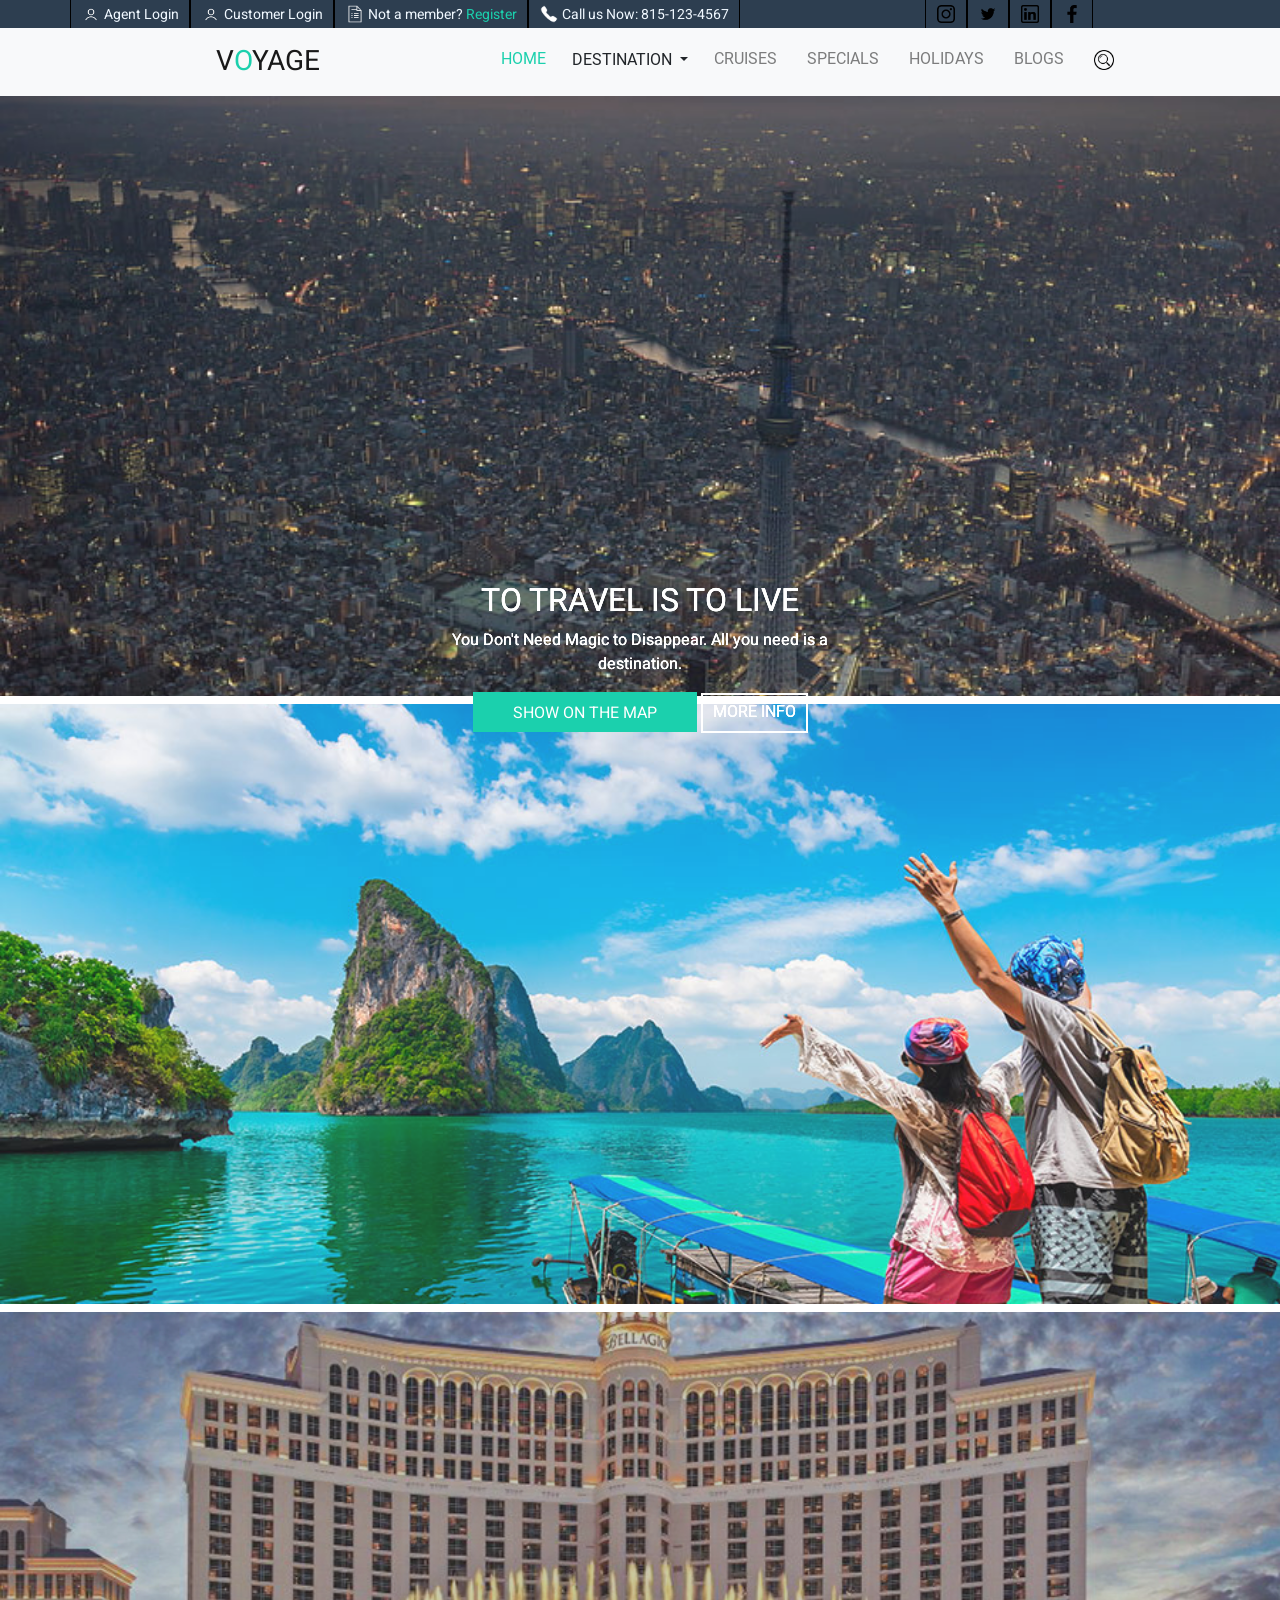
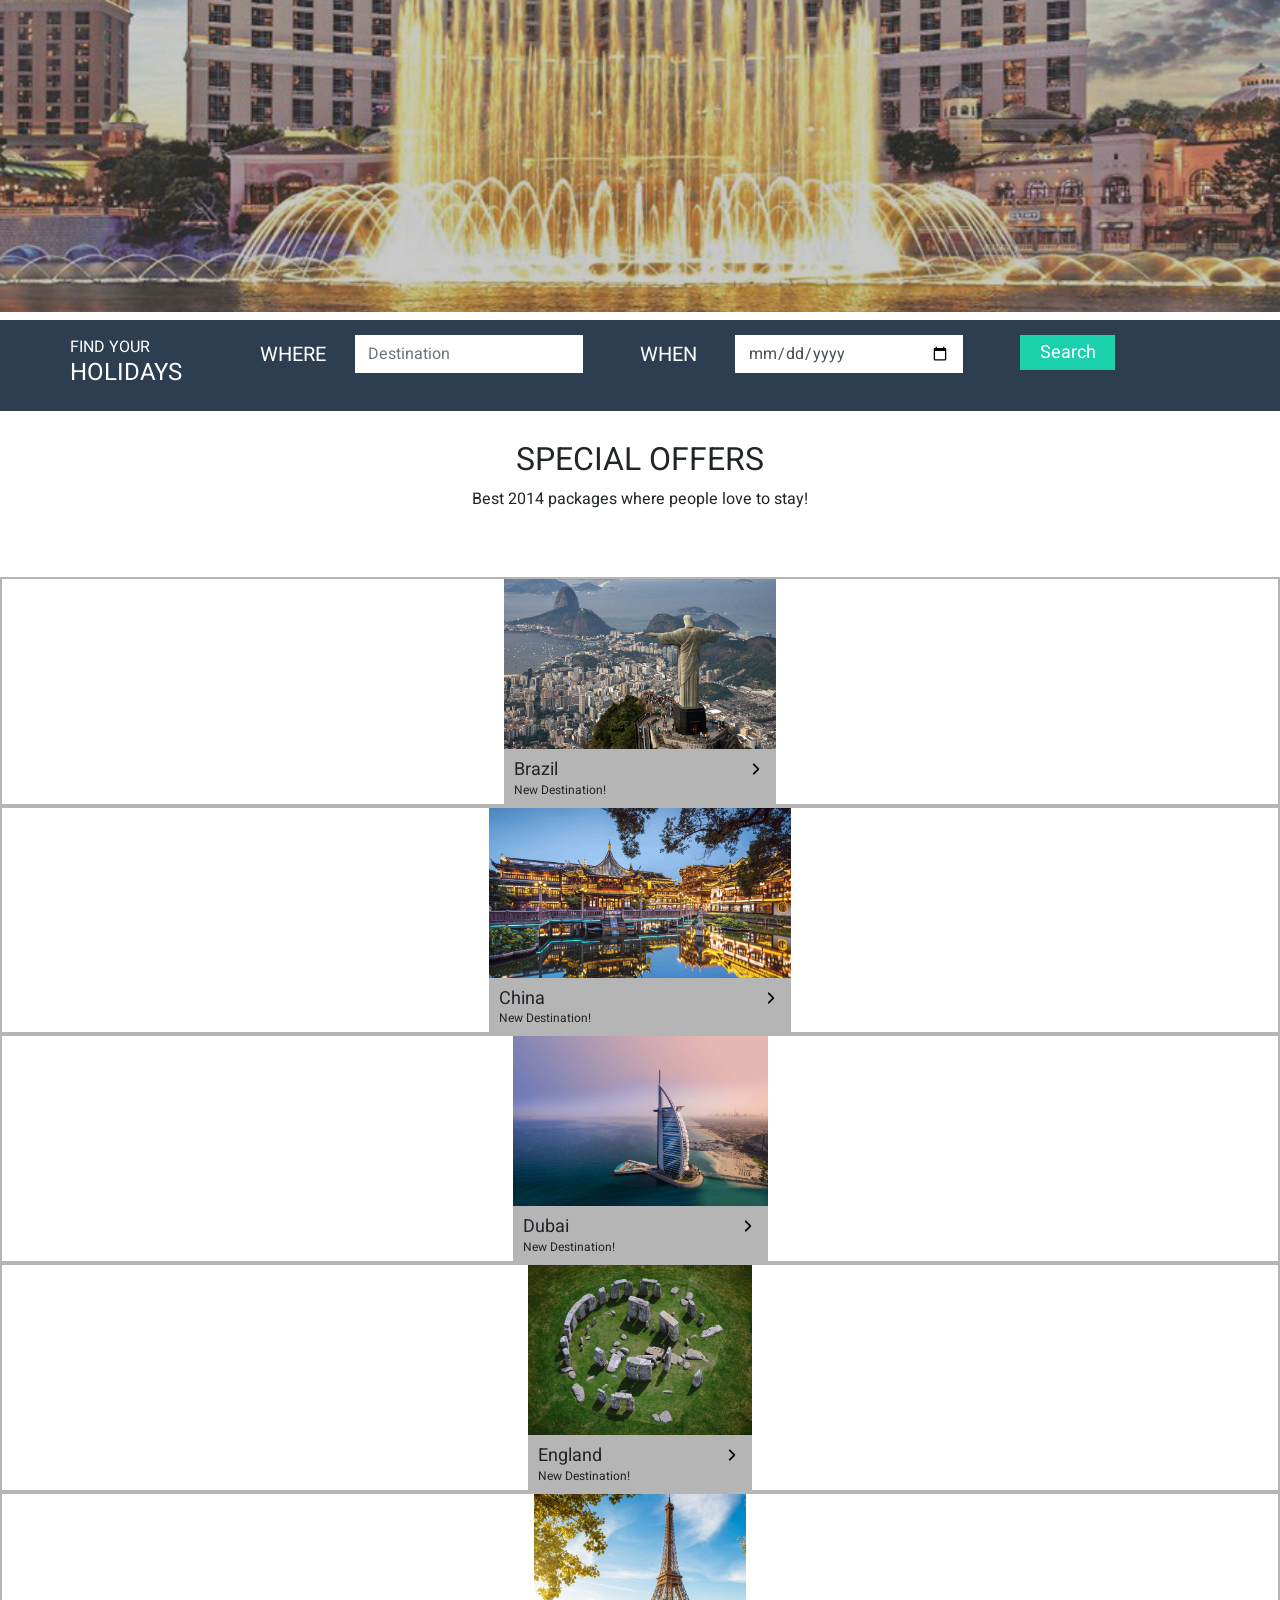
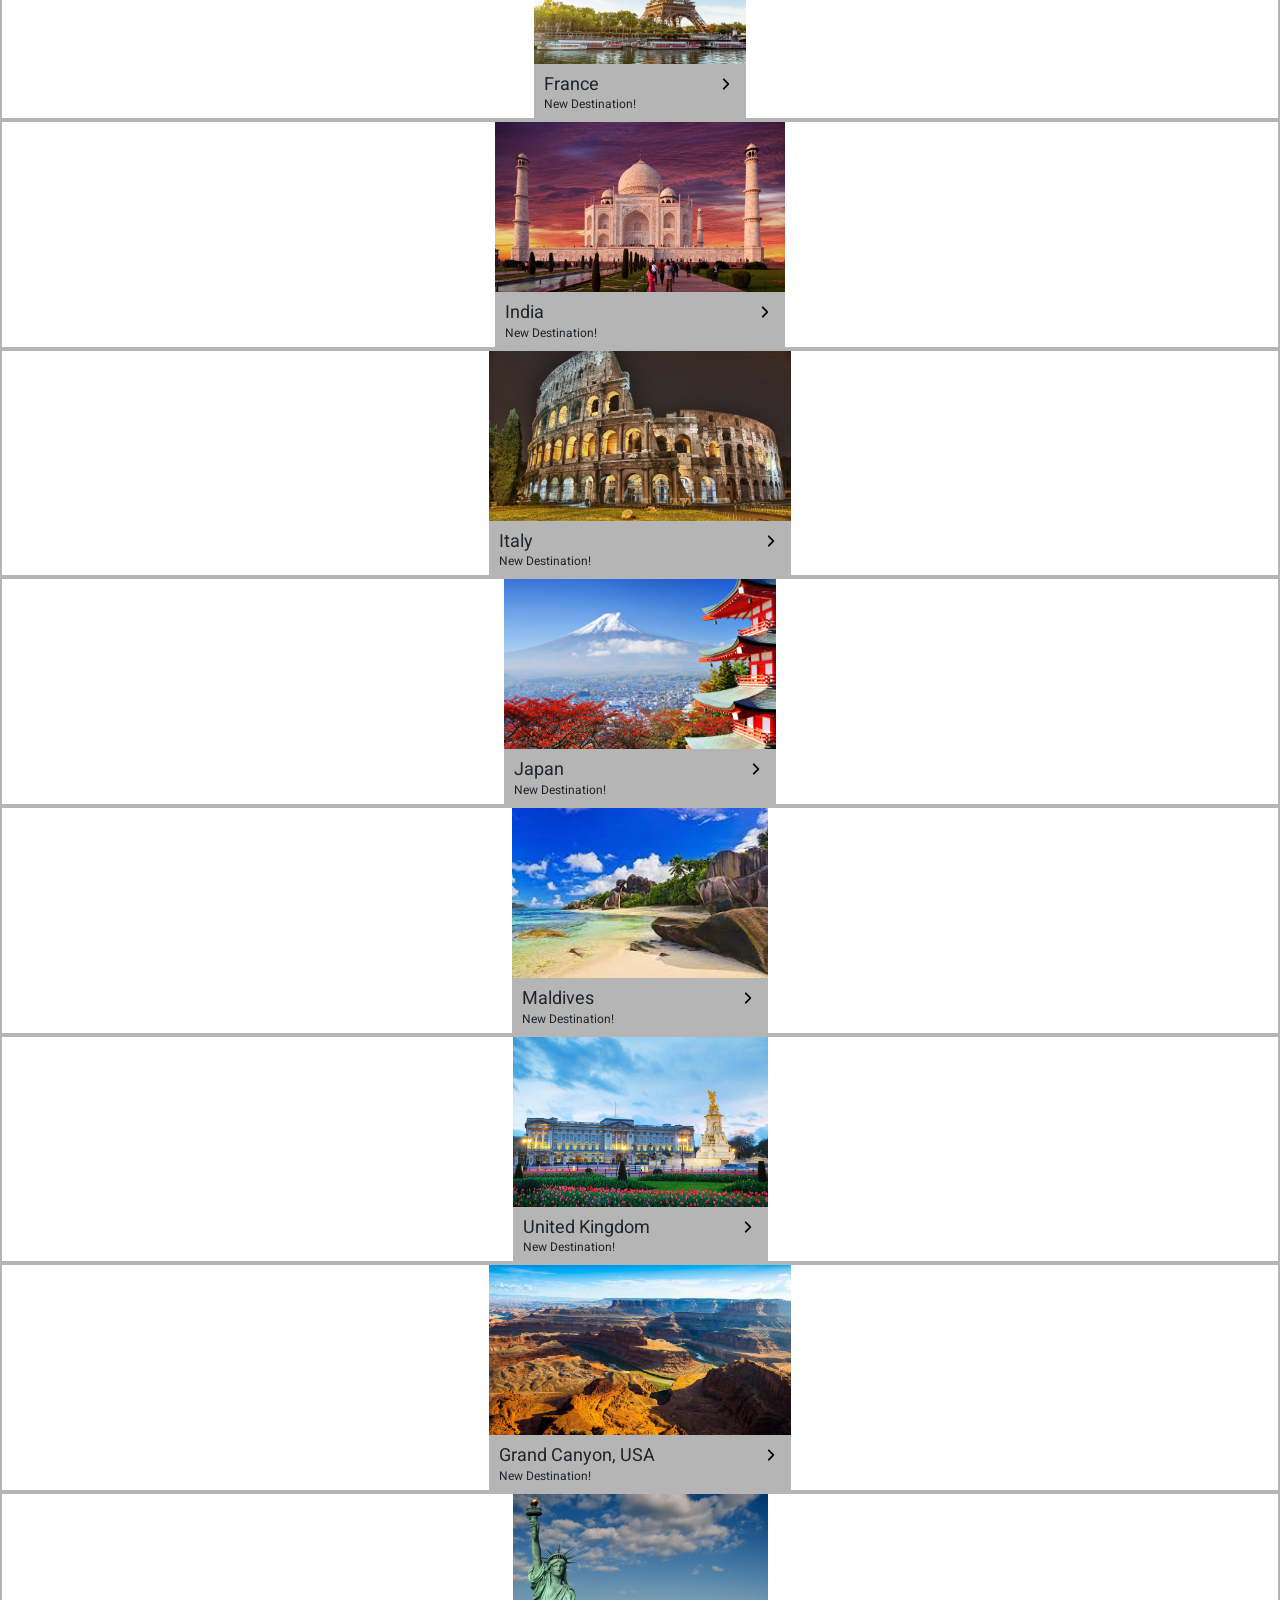
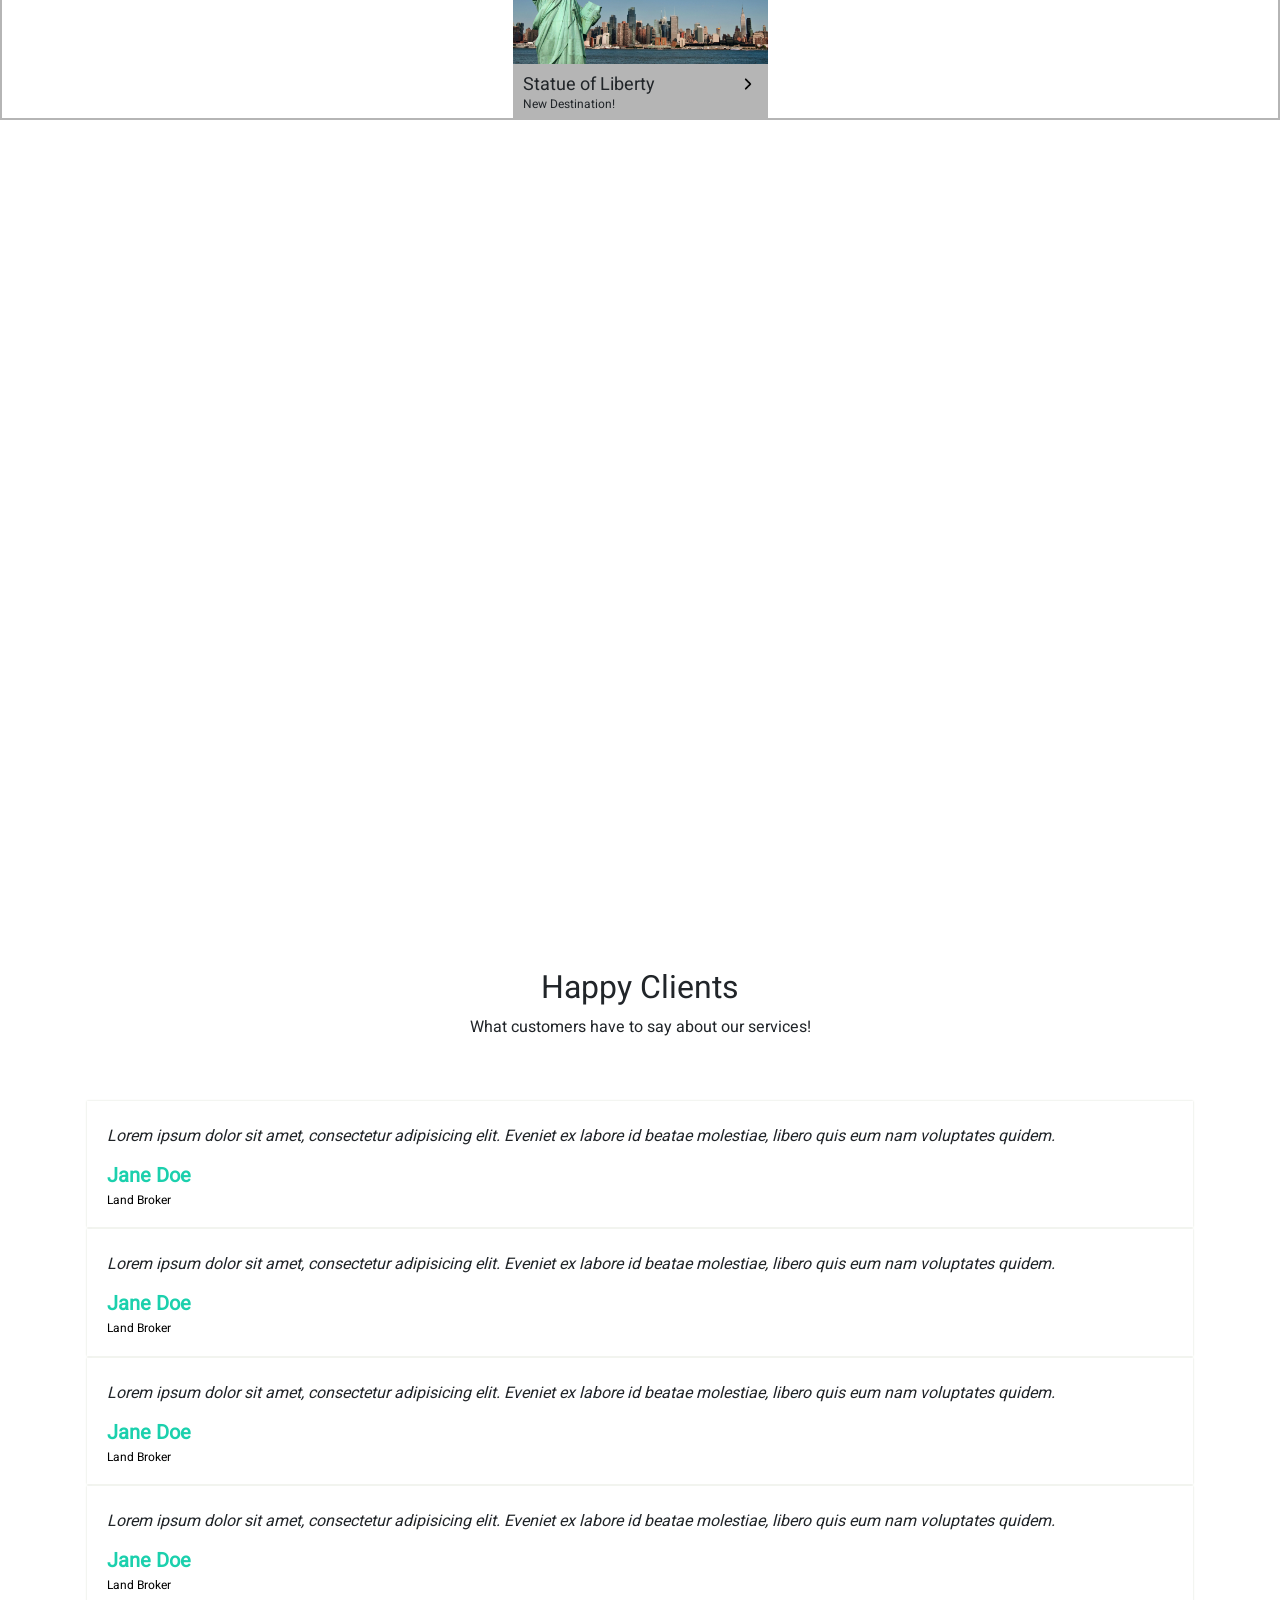
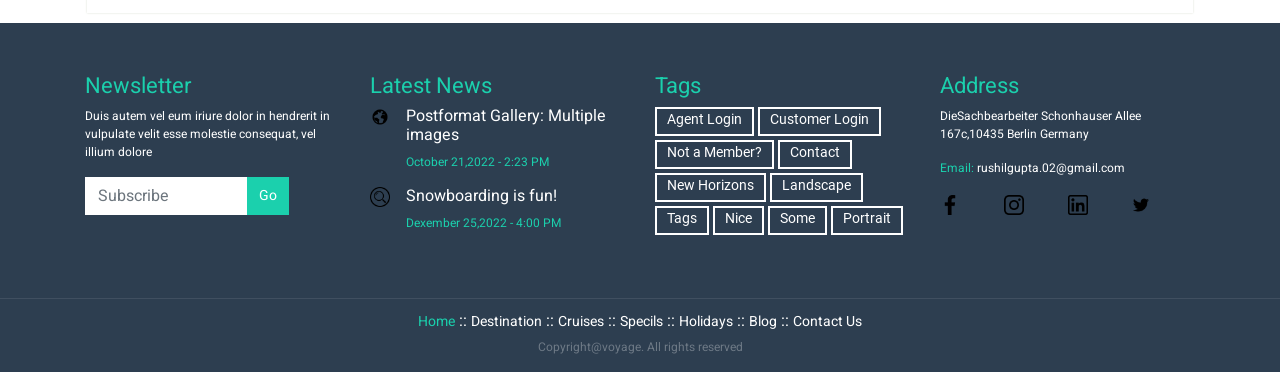
==== index.html @ 59a2ce89 "updated 2" ====
<!DOCTYPE html>
<html lang="en">

<head>
  <meta charset="UTF-8">
  <meta http-equiv="X-UA-Compatible" content="IE=edge">
  <meta name="viewport" content="width=device-width, initial-scale=1.0">
  <link rel="stylesheet" href="https://cdn.jsdelivr.net/npm/bootstrap@4.6.1/dist/css/bootstrap.min.css">
  <link href="https://owlcarousel2.github.io/OwlCarousel2/assets/owlcarousel/assets/owl.carousel.min.css"
    rel="stylesheet">
  <link href="https://owlcarousel2.github.io/OwlCarousel2/assets/owlcarousel/assets/owl.theme.default.min.css"
    rel="stylesheet">
  <link rel="stylesheet" href="styles.css">
  <title>VOYAGE</title>
</head>

<body>
  <section class="header-top">
    <div class="container">
      <div class="row">
        <div class="col-9 p-0 login_info_pg">
          <ul>
            <li><a href=""><img src="./images/icons/person2_icon.png" alt=""> Agent Login</a></li>
            <li><a href=""><img src="./images/icons/person2_icon.png" alt=""> Customer Login</a></li>
            <li><a href=""><img src="./images/icons/page_icon.png" alt=""> Not a member? <span
                  style="color: #1bd0ad;">Register</span></a></li>
            <li><a href=""><img src="./images/icons/phone_icon.png" alt=""> Call us Now: 815-123-4567</a></li>
          </ul>
        </div>
        <div class="col-3 p-0 login_info_pg">
          <ul>
            <li><a href=""><img src="./images/icons/instagram.png" alt=""></a></li>
            <li><a href=""><img src="./images/icons/twitter.png" alt=""></a></li>
            <li><a href=""><img src="./images/icons/linkedin.png" alt=""></a></li>
            <li><a href=""><img src="./images/icons/facebook.png" alt=""></a></li>
          </ul>
        </div>
      </div>
    </div>
  </section>

  <header class="nav_bar">
    <nav class="navbar navbar-expand-lg navbar-light bg-light">
      <a class="navbar-brand" href="#">V<span style="color: #1bd0ad;">O</span>YAGE</a>
      <button class="navbar-toggler" type="button" data-toggle="collapse" data-target="#navbarSupportedContent"
        aria-controls="navbarSupportedContent" aria-expanded="false" aria-label="Toggle navigation">
        <span class="navbar-toggler-icon"></span>
      </button>

      <div class="collapse navbar-collapse" id="navbarSupportedContent">
        <ul class="navbar-nav mr-auto">
          <li class="nav-item active">
            <a class="nav-link " href="#"><span style="color: #1bd0ad;">HOME</span><span class="sr-only">(current)</span></a>
          </li>
          <li class="nav-item">
            <div class="btn-group">
              <button type="button" class="btn btn-transparent dropdown-toggle" data-toggle="dropdown"
                aria-haspopup="true" aria-expanded="false">
                DESTINATION
              </button>
              <div class="dropdown-menu">
                <a class="dropdown-item" href="#">CHENNAI</a>
                <a class="dropdown-item" href="#">PUNE</a>
                <a class="dropdown-item dropdown-toggle" href="#" id="navbarDropdown" role="button"
                  data-toggle="dropdown" aria-haspopup="true" aria-expanded="false">DELHI</a>
                <div class="dropdown-menu" aria-labelledby="navbarDropdown">
                  <a class="dropdown-item" href="#">TERMINAL 1</a>
                  <div class="dropdown-divider"></div>
                  <a class="dropdown-item" href="#">TERMINAL 2</a>
                  <div class="dropdown-divider"></div>
                  <a class="dropdown-item" href="#">TERMINAL 3</a>
                </div>
                <a class="dropdown-item" href="#">MUMBAI</a>
                <a class="dropdown-item" href="#">LUCKNOW</a>
              </div>
            </div>
          </li>
          <li class="nav-item">
            <a class="nav-link" href="#">CRUISES</a>
          </li>
          <li class="nav-item">
            <a class="nav-link" href="#">SPECIALS</a>
          </li>
          <li class="nav-item">
            <a class="nav-link" href="#">HOLIDAYS</a>
          </li>
          <li class="nav-item">
            <a class="nav-link" href="#">BLOGS</a>
          </li>


          <ul class="navbar-nav ml-auto">
            <li class="nav-item d-flex">
              <a class="nav-link  search_icon" data-toggle="collapse" href="#collapseExample" role="button"
                aria-expanded="false" aria-controls="collapseExample">
                <img src="./images/icons/search_icon.png" alt="">
              </a>
              <div class="collapse" id="collapseExample">
                <div class="card card-body p-0">
                  <input id="search" type="search" class="form-control border-0" placeholder="Search">
                </div>
              </div>
            </li>
          </ul>
        </ul>
      </div>
    </nav>
    </div>

    </div>
    </div>


  </header>
  <section>
    <div class="container-fluid">
      <div class="row">
        <div class="col-12 p-0">
          <div class="owl-carousel owl-carousel1 owl-theme owl-loaded owl-drag ">
            <div class="owl-stage-outer">

              <div class="owl-stage">

                <div class="owl-item ">
                  <div class="item">
                    <h4><img src="./images/edited_main_travel_image6.jpg" alt="img1"></h4>
                    <div class="carousel-caption d-none d-md-block centered">
                      <h5>To Travel is to live</h5>
                      <p>You Don't Need Magic to Disappear. All you need is a destination.</p>
                      <button class="btn-primary search_button b3">SHOW ON THE MAP</button>
                      <button class="btn btn-transparent button2 b3">MORE INFO</button>
                    </div>
                  </div>
                </div>


                <div class="owl-item ">
                  <div class="item">
                    <h4><img src="./images/edited_main_travel_image4.jpg" alt="img2"></h4>
                    <div class="carousel-caption d-none d-md-block centered">
                      <h5>To Travel is to live</h5>
                      <p>You Don't Need Magic to Disappear. All you need is a destination.</p>
                      <button class="btn-primary search_button b3">SHOW ON THE MAP</button>
                      <button class="btn btn-transparent button2 b3">MORE INFO</button>
                    </div>
                  </div>
                </div>
                <div class="owl-item ">
                  <div class="item">
                    <h4><img src="./images/parallax_image.jpg" alt="img3"></h4>
                    <div class="carousel-caption d-none d-md-block centered">
                      <h5>To Travel is to live</h5>
                      <p>You Don't Need Magic to Disappear. All you need is a destination.</p>
                      <button class="btn-primary search_button b3">SHOW ON THE MAP</button>
                      <button class="btn btn-transparent button2 b3">MORE INFO</button>
                    </div>
                  </div>
                </div>
              </div>
            </div>
            <div class="owl-nav disabled">
            </div>
          </div>
        </div>
      </div>
  </section>

  <section class="bookings_pg_length">
    <div class="container">
      <div class="row">
        <div class="col-2 p-0">
          <p>find your</p>
          <h4>holidays</h4>
        </div>
        <div class="col-1 p-0">
          <h5>Where</h5>
        </div>
        <div class="col-3 p-0">
          <div class="form-group">
            <input type="text" class="form-control" id="text" aria-describedby="emailHelp" placeholder="Destination">
          </div>
        </div>
        <div class="col-1 p-0">
          <h5>When</h5>
        </div>
        <div class="col-3 p-0">
          <div class="form-group">
            <input type="date" class="form-control" id="date" aria-describedby="date" placeholder="">
          </div>
        </div>
        <div class="col-2 p-0">
          <button class="btn-primary search_button">Search</button>
        </div>

      </div>
    </div>

  </section>

  <section>
    <div class="container-fluid">
      <div class="row">
        <div class="col-12 p-0">
          <div class="offers_slider_pg">
            <h2>SPECIAL OFFERS</h2>
            <p>Best 2014 packages where people love to stay!</p>
            <div class="contain">
              <div id="owl-carousel" class="owl-carousel owl-theme slider2">
                <div class="item">
                  <div class="slider_product">
                    <img src="./images/Brazil_img.jpg" alt="">
                    <div class="product_info">
                      <h4>Brazil <span style="float: right;"><a href=""><img src="./images/icons/right-arrow.png"
                              alt=""></a> </span></h4>
                      <p>New Destination!</p>
                    </div>
                  </div>
                </div>
                <div class="item">
                  <div class="slider_product">
                    <img src="./images/China_img.jpg" alt="">
                    <div class="product_info">
                      <h4>China<span style="float: right;"><a href=""><img src="./images/icons/right-arrow.png"
                              alt=""></a> </span></h4>
                      <p>New Destination!</p>
                    </div>
                  </div>
                </div>
                <div class="item">
                  <div class="slider_product">
                    <img src="./images/Dubai_img.jpg" alt="">
                    <div class="product_info">
                      <h4>Dubai<span style="float: right;"><a href=""><img src="./images/icons/right-arrow.png"
                              alt=""></a> </span></h4>
                      <p>New Destination!</p>
                    </div>
                  </div>
                </div>
                <div class="item">
                  <div class="slider_product">
                    <img src="./images/England_img.jpg" alt="">
                    <div class="product_info">
                      <h4>England<span style="float: right;"><a href=""><img src="./images/icons/right-arrow.png"
                              alt=""></a> </span></h4>
                      <p>New Destination!</p>
                    </div>
                  </div>
                </div>
                <div class="item">
                  <div class="slider_product">
                    <img src="./images/France_img.jpg" alt="">
                    <div class="product_info">
                      <h4>France<span style="float: right;"><a href=""><img src="./images/icons/right-arrow.png"
                              alt=""></a> </span></h4>
                      <p>New Destination!</p>
                    </div>
                  </div>
                </div>
                <div class="item">
                  <div class="slider_product">
                    <img src="./images/India_img.jpg" alt="">
                    <div class="product_info">
                      <h4>India<span style="float: right;"><a href=""><img src="./images/icons/right-arrow.png"
                              alt=""></a> </span></h4>
                      <p>New Destination!</p>
                    </div>
                  </div>
                </div>
                <div class="item">
                  <div class="slider_product">
                    <img src="./images/Italy_img.jpg" alt="">
                    <div class="product_info">
                      <h4>Italy<span style="float: right;"><a href=""><img src="./images/icons/right-arrow.png"
                              alt=""></a> </span></h4>
                      <p>New Destination!</p>
                    </div>
                  </div>
                </div>
                <div class="item">
                  <div class="slider_product">
                    <img src="./images/Japan_img.jpg" alt="">
                    <div class="product_info">
                      <h4>Japan<span style="float: right;"><a href=""><img src="./images/icons/right-arrow.png"
                              alt=""></a> </span></h4>
                      <p>New Destination!</p>
                    </div>
                  </div>
                </div>
                <div class="item">
                  <div class="slider_product">
                    <img src="./images/Maldives_img.jfif" alt="">
                    <div class="product_info">
                      <h4>Maldives<span style="float: right;"><a href=""><img src="./images/icons/right-arrow.png"
                              alt=""></a> </span></h4>
                      <p>New Destination!</p>
                    </div>
                  </div>
                </div>
                <div class="item">
                  <div class="slider_product">
                    <img src="./images/UK_img.jpg" alt="">
                    <div class="product_info">
                      <h4>United Kingdom<span style="float: right;"><a href=""><img src="./images/icons/right-arrow.png"
                              alt=""></a> </span></h4>
                      <p>New Destination!</p>
                    </div>
                  </div>
                </div>
                <div class="item">
                  <div class="slider_product">
                    <img src="./images/Usa2GrandCanyon_img.jpg" alt="">
                    <div class="product_info">
                      <h4>Grand Canyon, USA<span style="float: right;"><a href=""><img
                              src="./images/icons/right-arrow.png" alt=""></a> </span></h4>
                      <p>New Destination!</p>
                    </div>
                  </div>
                </div>
                <div class="item">
                  <div class="slider_product">
                    <img src="./images/USA_img.webp" alt="">
                    <div class="product_info">
                      <h4>Statue of Liberty<span style="float: right;"><a href=""><img
                              src="./images/icons/right-arrow.png" alt=""></a> </span></h4>
                      <p>New Destination!</p>
                    </div>
                  </div>
                </div>
              </div>
            </div>
          </div>
        </div>
  </section>

  <section class="main_image_page">
    <div class="container-fluid">
      <div class="row">
        <div class="col-12 p-0">
          <div class="centered-align">
            <h3>Holiday Types</h3>
            <p>get explore dream to travel the world!</p>
          </div>
        </div>
        <div class="col-12 0">

          <div class="row">
            <div class="col-lg-4 col-md-3 col-sm-2 col-xs-6 p-0">
              <div class="parent">
                <div class="icon_calling">
                  <a href="#">
                    <img src="./images/icons/holiday_type/icons8-cruise-64.png" 
                    onmouseover="this.src='./images/icons/holiday_type/icons8-cruise-64 (1).png'"
                    onmouseout="this.src='./images/icons/holiday_type/icons8-cruise-64.png'"
                    border="0" alt=""/></a>
                  <p>Cruise</p>
                </div>
              </div>
            </div>
            <div class="col-lg-4 col-md-3 col-sm-2 col-xs-6 p-0">
              <div class="icon_calling Cruise">
                <img src="./images/icons/holiday_type/icons8-building-100.png" 
                onmouseover="this.src='./images/icons/holiday_type/icons8-building-100 (1).png'"
                onmouseout="this.src='./images/icons/holiday_type/icons8-building-100.png'" alt="" />
                <p>City Breaks</p>
              </div>
            </div>
            <div class="col-lg-4 col-md-3 col-sm-2 col-xs-6 p-0">
              <div class="icon_calling">
                <img src="./images/icons/holiday_type/icons8-romance-50.png" 
                onmouseover="this.src='./images/icons/holiday_type/icons8-romance-50 (1).png'"
                onmouseout="this.src='./images/icons/holiday_type/icons8-romance-50.png'"      alt="" />
                <p>Honeymoon</p>
              </div>
            </div>
            <div class="col-lg-4 col-md-3 col-sm-2 col-xs-6 p-0">
              <div class="icon_calling">
                <img src="./images/icons/holiday_type/icons8-compass-50.png"
                onmouseover="this.src='./images/icons/holiday_type/icons8-compass-50 (1).png'"
                onmouseout="this.src='./images/icons/holiday_type/icons8-compass-50.png'"  alt="" />
                <p>Adventure</p>
              </div>
            </div>
            <div class="col-lg-4 col-md-3 col-sm-2 col-xs-6 p-0">
              <div class="icon_calling">
                <img src="./images/icons/holiday_type/icons8-beach-50.png"
                onmouseover="this.src='./images/icons/holiday_type/icons8-beach-50 (1).png'"
                onmouseout="this.src='./images/icons/holiday_type/icons8-beach-50.png'"  alt="" />
                <p>Safari</p>
              </div>
            </div>
            <div class="col-lg-4 col-md-3 col-sm-2 col-xs-6 p-0">
              <div class="icon_calling">
                <img src="./images/icons/holiday_type/icons8-boat-51.png" 
                onmouseover="this.src='./images/icons/holiday_type/icons8-boat-51 (1).png'"
                onmouseout="this.src='./images/icons/holiday_type/icons8-boat-51.png'"
                alt="" />
                <p>Beach</p>
              </div>
            </div>
          </div>


        </div>
      </div>
    </div>
  </section>

  <section class="cust_reviews">
    <div class="container">
      <div class="row">
        <div class="col-md-12">
          <div class="section-title">
            <h2>Happy Clients</h2>
            <P>What customers have to say about our services!</P>
            <div class="section-borders">
            </div>
          </div>
        </div>
      </div>
      <div class="row">
        <div class="col-12">
          <div class="owl-carousel client-testimonial-carousel slider3">
            <div class="single-testimonial-item">
              <p>Lorem ipsum dolor sit amet, consectetur adipisicing elit.
                Eveniet ex labore id beatae molestiae, libero quis eum nam voluptates quidem.</p>
              <h3>Jane Doe <span>Land Broker</span></h3>
              <div class="triangle"></div>
            </div>
            <div class="single-testimonial-item">
              <p>Lorem ipsum dolor sit amet, consectetur adipisicing elit.
                Eveniet ex labore id beatae molestiae, libero quis eum nam voluptates quidem.</p>
              <h3>Jane Doe <span>Land Broker</span></h3>
            </div>
            <div class="single-testimonial-item">
              <p>Lorem ipsum dolor sit amet, consectetur adipisicing elit.
                Eveniet ex labore id beatae molestiae, libero quis eum nam voluptates quidem.</p>
              <h3>Jane Doe <span>Land Broker</span></h3>
            </div>
            <div class="single-testimonial-item">
              <p>Lorem ipsum dolor sit amet, consectetur adipisicing elit.
                Eveniet ex labore id beatae molestiae, libero quis eum nam voluptates quidem.</p>
              <h3>Jane Doe <span>Land Broker</span></h3>
            </div>

          </div>
        </div>
      </div>
      </div>  
    </section>

    <footer>
      <div class="container last_container1">
        <div class="row">
          <div class="col-md">
            <h3>Newsletter</h3>
            <p>Duis autem vel eum iriure dolor in hendrerit in vulpulate velit esse molestie consequat, vel illium
              dolore
            </p>
            <div class="form-group">
              <input type="email" class="form-control" id="exampleInputEmail1" aria-describedby="emailHelp"
                placeholder="Subscribe">
              <button class="btn btn-primary button1">
                Go
              </button>
            </div>
          </div>
          <div class="col-md coloumn2">
            <h3>Latest News</h3>
            <div class="media">
              <img class="mr-3" src="./images/icons/globe_icon.png" alt="Generic placeholder image">
              <div class="media-body">
                <h5 class="mt-0">Postformat Gallery: Multiple images</h5>
                <p class="dates">October 21,2022 - 2:23 PM</p>
              </div>
            </div>
            <div class="media">
              <img class="mr-3" src="./images/icons/search_icon.png" alt="Generic placeholder image">
              <div class="media-body">
                <h5 class="mt-0">Snowboarding is fun!</h5>
                <p class="dates">Dexember 25,2022 - 4:00 PM</p>
              </div>
            </div>
          </div>
          <div class="col-md">
            <h3>Tags</h3>
            <button class="btn btn-transparent button2">Agent Login</button>
            <button class="btn btn-transparent button2">Customer Login</button>
            <button class="btn btn-transparent button2">Not a Member?</button>
            <button class="btn btn-transparent button2">Contact</button>
            <button class="btn btn-transparent button2">New Horizons</button>
            <button class="btn btn-transparent button2">Landscape</button>
            <button class="btn btn-transparent button2">Tags</button>
            <button class="btn btn-transparent button2">Nice</button>
            <button class="btn btn-transparent button2">Some</button>
            <button class="btn btn-transparent button2">Portrait</button>
          </div>
          <div class="col-md coloumn3">
            <h3>Address</h3>
            <p>DieSachbearbeiter Schonhauser Allee 167c,10435 Berlin Germany</p>
            <p><span style="color: #1bd0ad;">Email: </span><a
                href="mailto:rushilgupta.02@gmail.com">rushilgupta.02@gmail.com</a></p>
            <div class="container">
              <div class="row">
                <div class="col-md p-0">
                  <a href=""><img src="./images/icons/facebook.png" alt=""></a>
                </div>
                <div class="col-md p-0">
                  <a href=""><img src="./images/icons/instagram.png" alt=""></a>
                </div>
                <div class="col-md p-0">
                  <a href=""><img src="./images/icons/linkedin.png" alt=""></a>
                </div>
                <div class="col-md p-0">
                  <a href=""><img src="./images/icons/twitter.png" alt=""></a>
                </div>
              </div>
            </div>
          </div>
        </div>
      </div>
      <div class="container-fluid last_container2">
        <div class="row">
          <div class="col-12 last_coloumn">
            <a href=""><span style="color: #1bd0ad;">Home</span></a> ::
            <a href="">Destination</a> ::
            <a href="">Cruises</a> ::
            <a href="">Specils</a> ::
            <a href="">Holidays</a> ::
            <a href="">Blog</a> ::
            <a href="">Contact Us</a>
            <p>Copyright@voyage. All rights reserved</p>
          </div>
        </div>
      </div>

  </div>

  </footer>

  <script src="https://cdn.jsdelivr.net/npm/jquery@3.6.0/dist/jquery.slim.min.js"></script>
  <script src="https://cdn.jsdelivr.net/npm/popper.js@1.16.1/dist/umd/popper.min.js"></script>
  <script src="https://cdn.jsdelivr.net/npm/bootstrap@4.6.1/dist/js/bootstrap.bundle.min.js"></script>
  <script src="https://owlcarousel2.github.io/OwlCarousel2/assets/vendors/jquery.min.js">
  </script>
  <script src="https://owlcarousel2.github.io/OwlCarousel2/assets/owlcarousel/owl.carousel.js">
  </script>

  <script>
    var owl = $('.owl-carousel1');
    owl.owlCarousel({
      items: 1,
      // items change number for slider display on desktop
      dots: false,
      loop: true,
      // nav: true,
      // navText: ["<div class='nav-btn prev-slide'></div>", "<div class='nav-btn next-slide'></div>"],
      margin: 10,
      autoplay: true,
      autoplayTimeout: 5000,
      autoplayHoverPause: true,
       interval: 10000      
    });
    var owl = $('.slider2');
    owl.owlCarousel({
      items: 6,
      // items change number for slider display on desktop
      dots: false,
      loop: true,
      margin: 10,
      autoplay: true,
      autoplayTimeout: 3000,
      autoplayHoverPause: true,
      interval: 3000
    });
    var owl = $('.slider3');
    owl.owlCarousel({
      items: 3,
      // items change number for slider display on desktop
      dots: false,
      loop: true,
      margin: 10,
      autoplay: true,
      autoplayTimeout: 3000,
      autoplayHoverPause: true,
      interval: 3000
    });

    $(document).ready(function () {
      $('.dropdown-submenu a.test').on("click", function (e) {
        $(this).next('ul').toggle();
        e.stopPropagation();
        e.preventDefault();
      });
    });
  </script>

</body>

</html>
---- styles.css ----
@import url('./fonts/stylesheet.css');
@import url('./fonts/stylesheet_roboto.css');

body {
    font-family: 'Heebo';
}

.top_header {
    background-color: #2d3e50;

}

.header-top {
    background-color: #2d3e50;
    padding-top: 0px;

}

.login_info_pg a {
    color: aliceblue;
    font-size: 14px;
    text-decoration: none;

}

.login_info_pg a:hover {
    color: #1bd0ad;
}

.login_info_pg ul {
    list-style-type: none;
    display: block;
    padding: 0px;
}

.login_info_pg li {
    display: inline;
    float: left;
    padding: 2px 10px 2px 10px;
    border: 1px solid black;
    border-top: none;
    border-bottom: none;
}

.login_info_pg img {
    height: 20px;
    width: 20px;
    padding-bottom: 2px;
    object-fit: contain;
}

.navbar-brand {
    font-family: 'Heebo';
    font-size: 28px !important;
    padding-left: 200px;
    padding-right: 150px;
}

header .navbar {
    width: 100%;
    z-index: 999;
}

.navbar-light .navbar-nav .nav-link {
    font-family: 'Roboto';
    padding: 0px 15px !important;
}

.nav-link li {
    padding-right: 50px;
}
nav .navbar-nav li a:hover{
    color: #1bd0ad !important;
}

.btn-transparent {
    font-family: 'Roboto';
    padding: 4px 10px;
    padding-top: 0px;
    margin: 0;
}
.main_image_page {
    background-image:
        linear-gradient(to bottom, #2d3e50cc, #2d3e50), url('./images/parallax_image.jpg');
    background-attachment: fixed;
    background-position: center;
    background-repeat: no-repeat;
    background-size: cover;
}

.main_slider_image {
    background-repeat: no-repeat;
    width: 100%;
}

.centered-align {
    text-align: center;
    color: white;
    padding-top: 50px;
}

.icon_calling {
    padding-top: 50px;
    text-align: center;
}

.icon_calling img {
    display: block;
    margin-left: auto;
    margin-right: auto;
    width: 50%;
    object-fit: cover;
    border: 4px solid white;
    padding: 10px;
    border-radius: 50%;
}

.icon_calling:hover p {
    color: #1bd0ad;
}

.icon_calling:hover img {
    border-color: #1bd0ad;
}


.icon_calling p {
    font-family: 'Times New Roman', Times, serif;
    color: #ffffff68;
    padding-top: 5px;
}

.search_icon img {
    width: 20px;
    padding-top: 2px;
    padding-bottom: 2px;
}

.form-control:focus,
.form-control:active {
    border-color: #000;
    outline: 0;
    box-shadow: inset 0 0 0;
}
.owl-item .active{
    padding: 0px;
    margin: 0px;
}


.owl-carousel1 img {
    width: 100%;
    height: 600px;
    object-fit: cover;
    opacity: 90%;
    padding: 0;
    margin: 0;
}

/* .owl-carousel1 .nav-btn{
    height: 47px;
    position: absolute;
    width: 26px;
    cursor: pointer;
    top: 50%;
    transform: translate(-15%, 23%);
    background-color: #1bd0ad;
  }
.owl-carousel .owl-prev.disabled,
.owl-carousel .owl-next.disabled{
  pointer-events: none;
  opacity: 0.2;
}

.owl-carousel1 .prev-slide{
  background: url('./images/icons/left-arrow-white.png') no-repeat scroll 0 0;
  left: -33px;
  z-index: 9999;
}
.owl-carousel1 .next-slide{
  background: url('./images/icons/right-arrow.png') no-repeat scroll 0 0;
  right: -33px;
  z-index: 9999;
} */
.carousel-caption h5 {
    text-transform: uppercase;
    font-size: xx-large;
    z-index: 99999;
}

.bookings_pg_length {
    background-color: #2d3e50;
    padding-bottom: 15px;
    margin: 0px;
    padding-top: 15px;
}

.bookings_pg_length p {
    text-transform: uppercase;
    color: white;
    margin: 0px;
    padding: 0px;
    font-weight: 300;
}

.bookings_pg_length h4 {
    text-transform: uppercase;
    color: white;

}

.bookings_pg_length h5 {
    text-transform: uppercase;
    color: white;
    font-weight: 200;
    padding-top: 8px;
}

.search_button {
    color: white;
    height: 35px;
    width: 50%;
    background-color: #1bd0ad;
    border: 0px solid;
    border-radius: 0px;
    font-size: 18px;
    z-index: 999;
}

.search_button:hover {
    color: white;
    background-color: #13846d;
    transition: 0.7s;
}

.search_button:focus {
    color: #1bd0ad;
}

.form-group {
    height: 35px;
    width: 80%;
}

.form-group input {
    border: 1px solid #ffffff;
    border-radius: 0px;
}

.bookings_pg ul {
    color: white;
    padding-left: 30px;
    padding-bottom: 10px;
}

.menu li {
    display: inline;
    float: left;
}

.margin_padding {
    height: 60px;
    padding: 0px;
    margin: 0;
}

.offers_slider_pg h2 {
    text-align: center;
    padding-top: 30px;
}

.offers_slider_pg p {
    text-align: center;
    padding-bottom: 50px;
}
.slider2{
    margin-bottom: 50px;
}
.slider2 .contain {
    margin: 0 auto;
    max-width: 1200px;
    width: 100%;
}

.slider2 .item {
    align-items: center;
    display: flex;
    justify-content: center;
    width: 100%;
    border: 2px solid rgba(123, 123, 123, 0.557);
}

.slider2 img {
    height: 170px;
    width: 100%;
    object-fit: cover;
}

.product_info img {
    height: 20px;
    width: 100%;
    float: right;
    object-fit: contain;
}

.slider_product {
    background-color: rgba(123, 123, 123, 0.557);
    position: relative;
}

.slider_product::after {
    position: absolute;
}

.slider_product h4 {
    padding: 10px 10px;
    padding-bottom: 0px;
    font-size: 18px;
    margin: 0;
}

.slider_product p {
    text-align: left;
    font-weight: 100px !important;
    font-size: 12px;
    padding-left: 10px;
    padding-right: 10px;
    padding-bottom: 5px;
    padding-top: 0px;
    margin: 0;

}

.slider3 {
    width: 100%;
    position: relative;
    margin-bottom: 10px;

}
.slider2 .item:hover {
    border: none;
}

.slider_product:hover {
    transition: 0.5s;
    border: 3px solid #1bd0ad;
    background-color: #2d3e50;
    color: white;
}



.slider3 .contain {
    margin: 0 auto;
    max-width: 1200px;
    width: 100%;
    position: relative;
    
}

.slider3 .item {
    align-items: center;
    background-color: rgb(255, 255, 255);
    color: rgb(0, 0, 0);
    display: flex;
    height: 300px;
    justify-content: left;
    height: 170px;
    width: 100%;
    object-fit: cover;
}
footer {
    background-color: #2d3e50;
    padding-top: 50px;
}

#exampleInputEmail1 {
    width: 80%;
}

.form-group {
    display: flex;
}

.coloumn2 img {
    height: 20px;
    width: 20px;
    object-fit: cover;
}

.button1 {
    background-color: #1bd0ad;
    color: #ffffff;
    border: 0px solid;
    border-radius: 0px;
    font-size: 14px;
    height: 38px;
}

.coloumn3 img {
    height: 20px;
    width: 20px;
    object-fit: cover;
}

.coloumn3 a {
    text-decoration: none;
    color: white;
}

.coloumn3 a:hover {
    color: #1bd0ad;
}

.button2 {
    color: #ffffff;
    border: 2px solid white;
    border-radius: 0px;
    font-size: 14px;
    display: inline-block;
    margin: 0px;
    margin-bottom: 4px;
    z-index: 99999;
}

.last_coloumn {
    color: #ffffff;
    text-align: center;
}

.last_coloumn a {
    color: #ffffff;
    text-decoration: none;
    font-size: 14px;
}

.last_coloumn a:hover {
    color: #1bd0ad;
}

.last_coloumn p {
    color: #ffffff4e;
    font-weight: 200;
    font-size: 12px;
    padding-top: 5px;
}

.last_container1 {
    padding-bottom: 50px;
}

.last_container1 h3 {
    color: #1bd0ad;
    font-size: 22px;
}

.last_container1 h5 {
    color: #ffffff;
    font-size: 16px;
}

.last_container1 p {
    color: #ffffff;
    font-size: 12px;
}

.last_container1 .dates {
    color: #1bd0ad;
    padding: 0px;

}

.last_container2 {
    border-top: 1px solid rgba(255, 255, 255, 0.089);
    padding-top: 10px;
}
.centered {
    top: 50%;
    left: 50%;
    transform: translate(-50%, -50%);
}

.b3 {
    font-size: 16px;
    display: flex;
    height: 40px;
    margin: 0;
    padding-top: 2px;
    text-align: center;
    display: inline-block;
}


.cust_reviews h3 {
    font-weight: 700;
    color: #1bd0ad;
}


.section-title {
    text-align: center;
    margin-bottom: 60px;
    padding-top: 50px;
}

.section-borders span.black-border {
    background: #333;
    width: 30px;
    margin: 0 6px;

}


.client-testimonial-carousel button.owl-dot.active {
    background: #000 !important;
    width: 30px;
}

.single-testimonial-item {
    box-shadow: 0 0 2px #dadfd3;
    margin: 2px;
    padding: 20px;
    font-style: italic;
    padding-left: 20px;
    border-top: 3px solid transparent;
    

    
}

.single-testimonial-item:hover {
    border-top: 3px solid #1bd0ad;
    transition: 0.5s;
}

.single-testimonial-item h3 {
    font-size: 20px;
    font-style: normal;
    margin-bottom: 0;
}

.single-testimonial-item h3 span {
    display: block;
    font-size: 12px;
    font-weight: normal;
    margin-top: 5px;
    color: #000;
}
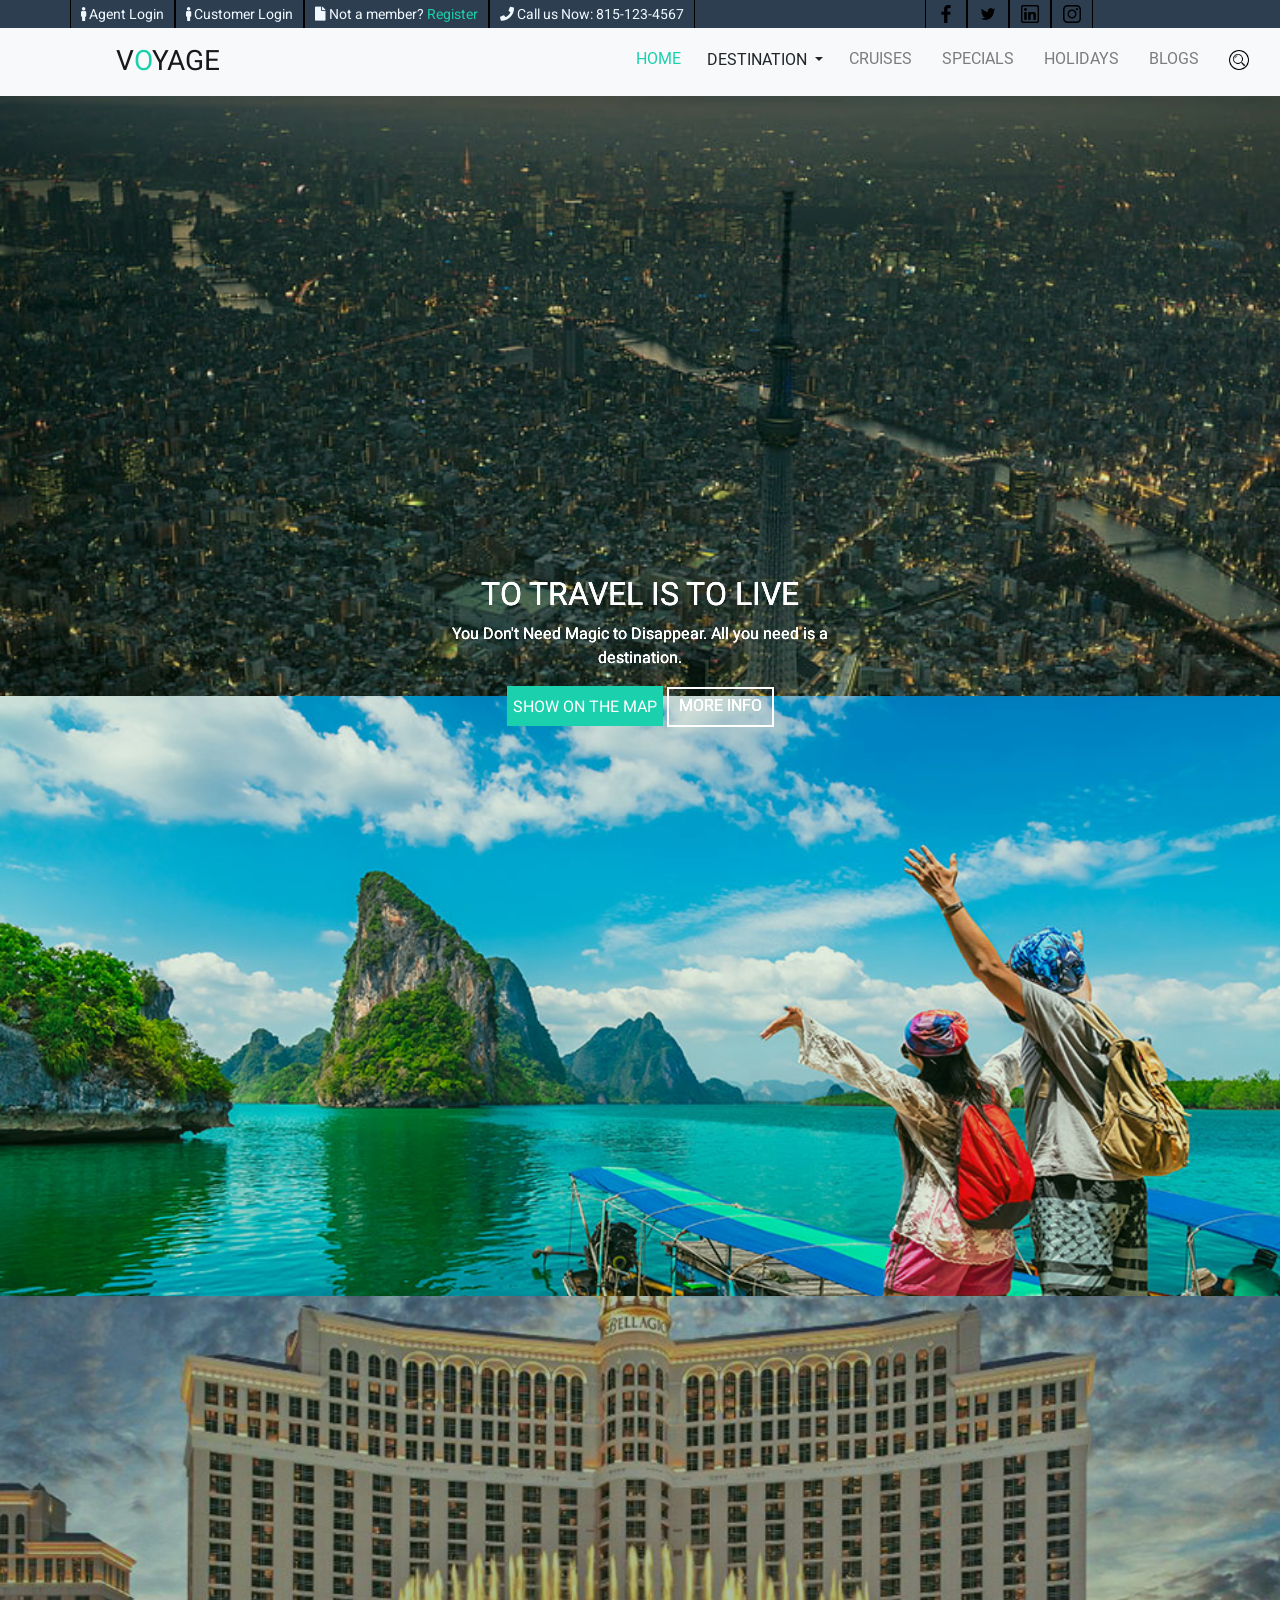
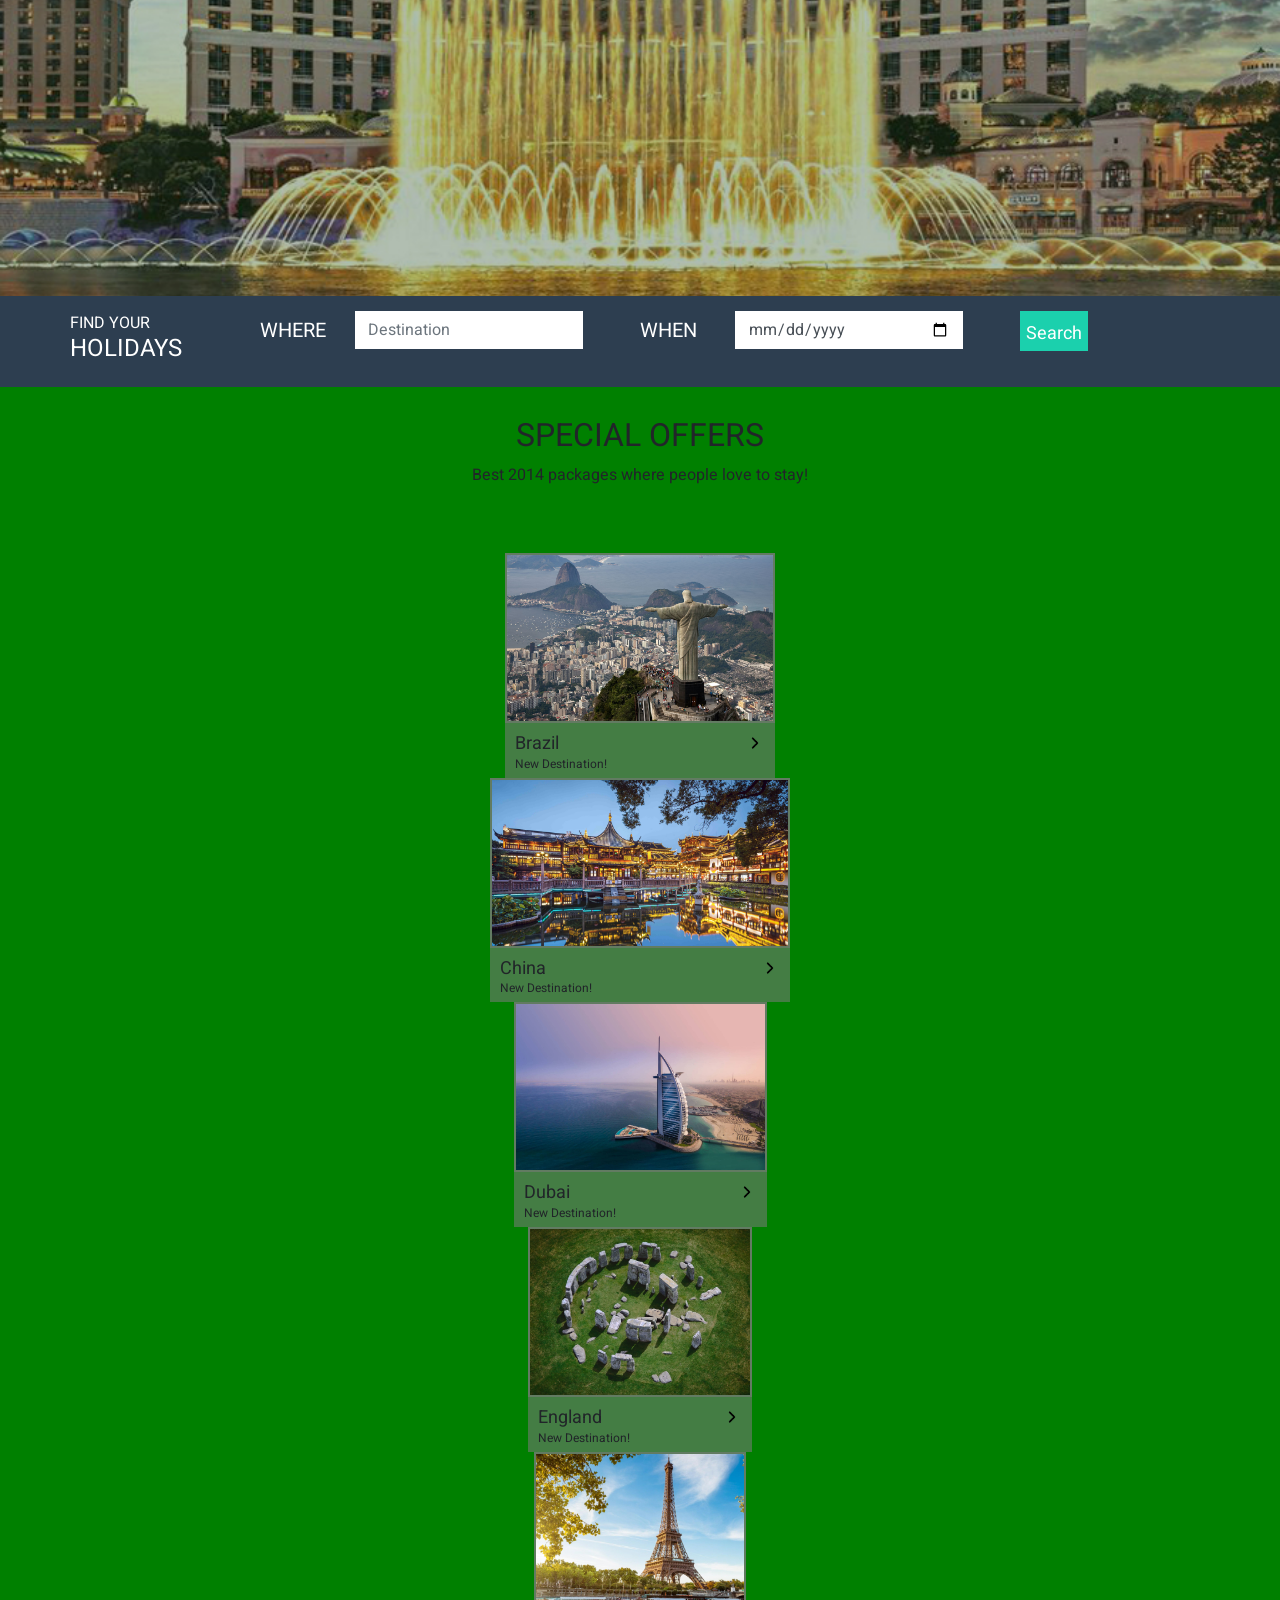
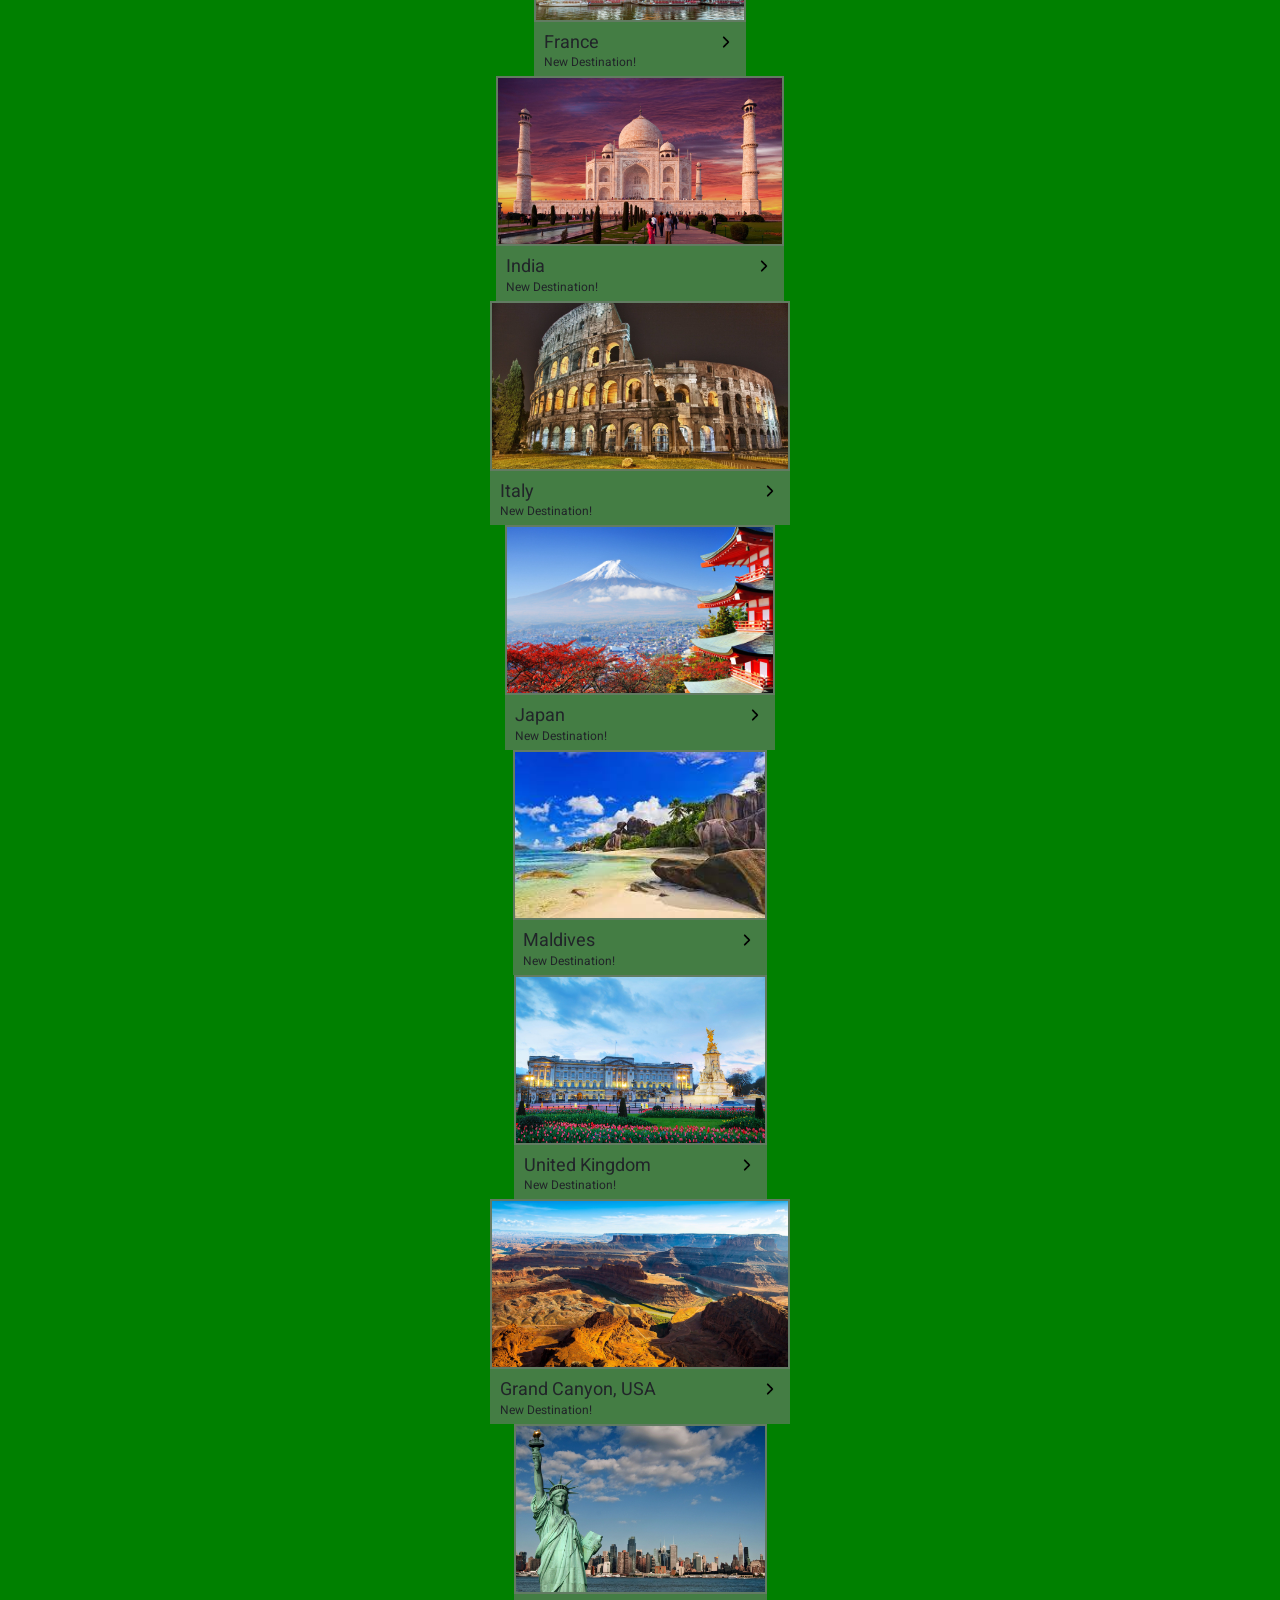
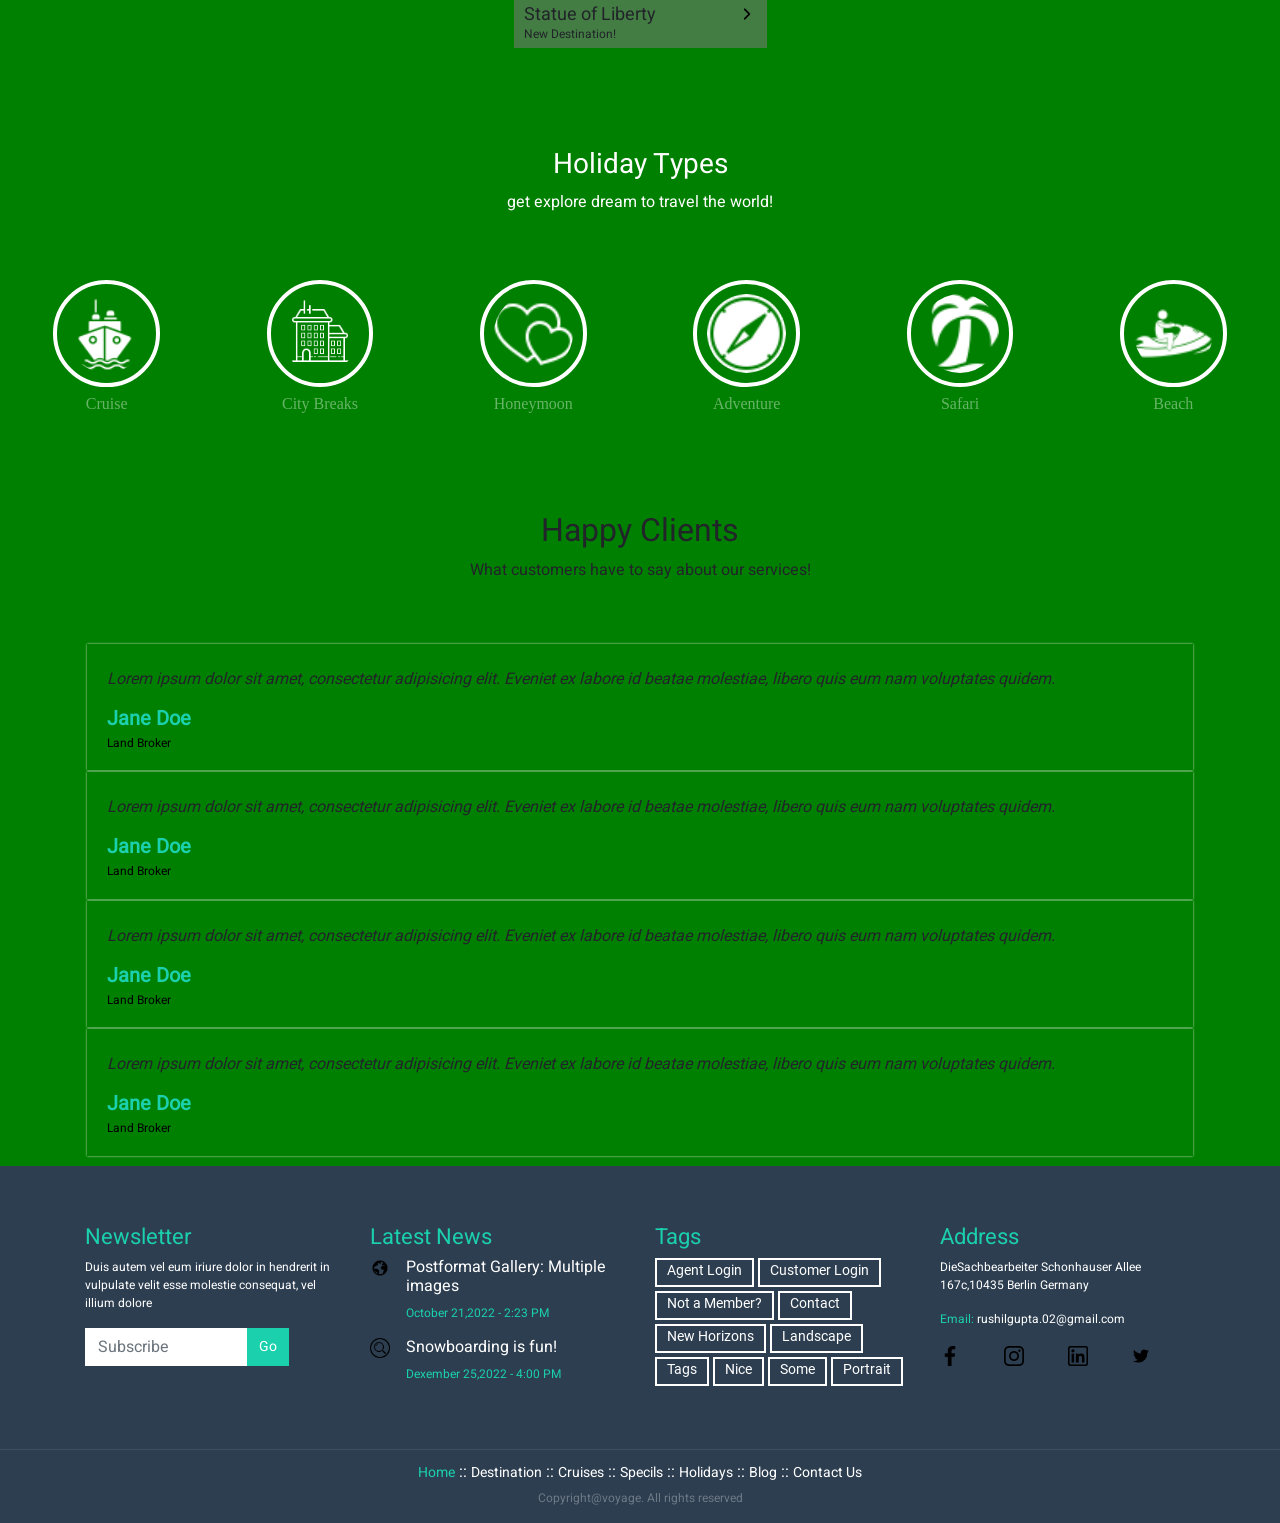
==== commit 186dabb6: "media query made 90% of the site responsive" ====
--- a/index.html
+++ b/index.html
@@ -6,10 +6,9 @@
   <meta http-equiv="X-UA-Compatible" content="IE=edge">
   <meta name="viewport" content="width=device-width, initial-scale=1.0">
   <link rel="stylesheet" href="https://cdn.jsdelivr.net/npm/bootstrap@4.6.1/dist/css/bootstrap.min.css">
-  <link href="https://owlcarousel2.github.io/OwlCarousel2/assets/owlcarousel/assets/owl.carousel.min.css"
-    rel="stylesheet">
-  <link href="https://owlcarousel2.github.io/OwlCarousel2/assets/owlcarousel/assets/owl.theme.default.min.css"
-    rel="stylesheet">
+  <link href="https://owlcarousel2.github.io/OwlCarousel2/assets/owlcarousel/assets/owl.carousel.min.css"rel="stylesheet">
+  <link href="https://owlcarousel2.github.io/OwlCarousel2/assets/owlcarousel/assets/owl.theme.default.min.css" rel="stylesheet">
+  <link rel="stylesheet" href="https://use.fontawesome.com/releases/v5.5.0/css/all.css" integrity="sha384-B4dIYHKNBt8Bc12p+WXckhzcICo0wtJAoU8YZTY5qE0Id1GSseTk6S+L3BlXeVIU" crossorigin="anonymous">
   <link rel="stylesheet" href="styles.css">
   <title>VOYAGE</title>
 </head>
@@ -18,21 +17,22 @@
   <section class="header-top">
     <div class="container">
       <div class="row">
-        <div class="col-9 p-0 login_info_pg">
+        <div class=" col-9 p-0 login_info_pg">
           <ul>
-            <li><a href=""><img src="./images/icons/person2_icon.png" alt=""> Agent Login</a></li>
-            <li><a href=""><img src="./images/icons/person2_icon.png" alt=""> Customer Login</a></li>
-            <li><a href=""><img src="./images/icons/page_icon.png" alt=""> Not a member? <span
+            <!-- <img src="./images/icons/person2_icon.png" alt=""> -->
+            <li><a href=""><i class="fa fa-male"></i> Agent Login</a></li>
+            <li><a href=""><i class="fa fa-male"></i> Customer Login</a></li>
+            <li><a href=""><i class="fa fa-file" aria-hidden="true"></i> Not a member? <span
                   style="color: #1bd0ad;">Register</span></a></li>
-            <li><a href=""><img src="./images/icons/phone_icon.png" alt=""> Call us Now: 815-123-4567</a></li>
+            <li><a href=""><i class="fa fa-phone"></i> Call us Now: 815-123-4567</a></li>
           </ul>
         </div>
         <div class="col-3 p-0 login_info_pg">
           <ul>
-            <li><a href=""><img src="./images/icons/instagram.png" alt=""></a></li>
+            <li><a href=""><img src="./images/icons/facebook.png" alt=""></a></li>
             <li><a href=""><img src="./images/icons/twitter.png" alt=""></a></li>
             <li><a href=""><img src="./images/icons/linkedin.png" alt=""></a></li>
-            <li><a href=""><img src="./images/icons/facebook.png" alt=""></a></li>
+            <li><a href=""><img src="./images/icons/instagram.png" alt=""></a></li>
           </ul>
         </div>
       </div>
@@ -47,8 +47,8 @@
         <span class="navbar-toggler-icon"></span>
       </button>
 
-      <div class="collapse navbar-collapse" id="navbarSupportedContent">
-        <ul class="navbar-nav mr-auto">
+      <div class="collapse navbar-collapse " id="navbarSupportedContent">
+        <ul class="navbar-nav ml-auto">
           <li class="nav-item active">
             <a class="nav-link " href="#"><span style="color: #1bd0ad;">HOME</span><span class="sr-only">(current)</span></a>
           </li>
@@ -124,7 +124,7 @@
                 <div class="owl-item ">
                   <div class="item">
                     <h4><img src="./images/edited_main_travel_image6.jpg" alt="img1"></h4>
-                    <div class="carousel-caption d-none d-md-block centered">
+                    <div class="carousel-caption centered">
                       <h5>To Travel is to live</h5>
                       <p>You Don't Need Magic to Disappear. All you need is a destination.</p>
                       <button class="btn-primary search_button b3">SHOW ON THE MAP</button>
@@ -137,7 +137,7 @@
                 <div class="owl-item ">
                   <div class="item">
                     <h4><img src="./images/edited_main_travel_image4.jpg" alt="img2"></h4>
-                    <div class="carousel-caption d-none d-md-block centered">
+                    <div class="carousel-caption centered">
                       <h5>To Travel is to live</h5>
                       <p>You Don't Need Magic to Disappear. All you need is a destination.</p>
                       <button class="btn-primary search_button b3">SHOW ON THE MAP</button>
@@ -145,10 +145,10 @@
                     </div>
                   </div>
                 </div>
-                <div class="owl-item ">
+                <div class="owl-item">
                   <div class="item">
                     <h4><img src="./images/parallax_image.jpg" alt="img3"></h4>
-                    <div class="carousel-caption d-none d-md-block centered">
+                    <div class="carousel-caption centered">
                       <h5>To Travel is to live</h5>
                       <p>You Don't Need Magic to Disappear. All you need is a destination.</p>
                       <button class="btn-primary search_button b3">SHOW ON THE MAP</button>
@@ -168,27 +168,27 @@
   <section class="bookings_pg_length">
     <div class="container">
       <div class="row">
-        <div class="col-2 p-0">
+        <div class="col-lg-2 col-md-2 col-sm-12 col-xs-12 p-0">
           <p>find your</p>
           <h4>holidays</h4>
         </div>
-        <div class="col-1 p-0">
+        <div class="col-lg-1 col-md-1 col-sm-6 col-xs-12 p-0">
           <h5>Where</h5>
         </div>
-        <div class="col-3 p-0">
+        <div class="col-lg-3 col-md-3 col-sm-6 col-xs-12  p-0">
           <div class="form-group">
             <input type="text" class="form-control" id="text" aria-describedby="emailHelp" placeholder="Destination">
           </div>
         </div>
-        <div class="col-1 p-0">
+        <div class="col-lg-1 col-md-1 col-sm-6 col-xs-12 p-0">
           <h5>When</h5>
         </div>
-        <div class="col-3 p-0">
+        <div class="col-lg-3 col-md-3 col-sm-6 col-xs-12 p-0">
           <div class="form-group">
             <input type="date" class="form-control" id="date" aria-describedby="date" placeholder="">
           </div>
         </div>
-        <div class="col-2 p-0">
+        <div class="col-lg-2 col-md-2 col-sm-6 col-xs-12 p-0">
           <button class="btn-primary search_button">Search</button>
         </div>
 
@@ -211,7 +211,7 @@
                     <img src="./images/Brazil_img.jpg" alt="">
                     <div class="product_info">
                       <h4>Brazil <span style="float: right;"><a href=""><img src="./images/icons/right-arrow.png"
-                              alt=""></a> </span></h4>
+                              alt="" id="arrow"></a> </span></h4>
                       <p>New Destination!</p>
                     </div>
                   </div>
@@ -221,7 +221,7 @@
                     <img src="./images/China_img.jpg" alt="">
                     <div class="product_info">
                       <h4>China<span style="float: right;"><a href=""><img src="./images/icons/right-arrow.png"
-                              alt=""></a> </span></h4>
+                              alt="" id="arrow"></a> </span></h4>
                       <p>New Destination!</p>
                     </div>
                   </div>
@@ -231,7 +231,7 @@
                     <img src="./images/Dubai_img.jpg" alt="">
                     <div class="product_info">
                       <h4>Dubai<span style="float: right;"><a href=""><img src="./images/icons/right-arrow.png"
-                              alt=""></a> </span></h4>
+                              alt="" id="arrow"></a> </span></h4>
                       <p>New Destination!</p>
                     </div>
                   </div>
@@ -241,7 +241,7 @@
                     <img src="./images/England_img.jpg" alt="">
                     <div class="product_info">
                       <h4>England<span style="float: right;"><a href=""><img src="./images/icons/right-arrow.png"
-                              alt=""></a> </span></h4>
+                              alt="" id="arrow"></a> </span></h4>
                       <p>New Destination!</p>
                     </div>
                   </div>
@@ -251,7 +251,7 @@
                     <img src="./images/France_img.jpg" alt="">
                     <div class="product_info">
                       <h4>France<span style="float: right;"><a href=""><img src="./images/icons/right-arrow.png"
-                              alt=""></a> </span></h4>
+                              alt="" id="arrow"></a> </span></h4>
                       <p>New Destination!</p>
                     </div>
                   </div>
@@ -261,7 +261,7 @@
                     <img src="./images/India_img.jpg" alt="">
                     <div class="product_info">
                       <h4>India<span style="float: right;"><a href=""><img src="./images/icons/right-arrow.png"
-                              alt=""></a> </span></h4>
+                              alt="" id="arrow"></a> </span></h4>
                       <p>New Destination!</p>
                     </div>
                   </div>
@@ -271,7 +271,7 @@
                     <img src="./images/Italy_img.jpg" alt="">
                     <div class="product_info">
                       <h4>Italy<span style="float: right;"><a href=""><img src="./images/icons/right-arrow.png"
-                              alt=""></a> </span></h4>
+                              alt="" id="arrow"></a> </span></h4>
                       <p>New Destination!</p>
                     </div>
                   </div>
@@ -281,7 +281,7 @@
                     <img src="./images/Japan_img.jpg" alt="">
                     <div class="product_info">
                       <h4>Japan<span style="float: right;"><a href=""><img src="./images/icons/right-arrow.png"
-                              alt=""></a> </span></h4>
+                              alt="" id="arrow"></a> </span></h4>
                       <p>New Destination!</p>
                     </div>
                   </div>
@@ -291,7 +291,7 @@
                     <img src="./images/Maldives_img.jfif" alt="">
                     <div class="product_info">
                       <h4>Maldives<span style="float: right;"><a href=""><img src="./images/icons/right-arrow.png"
-                              alt=""></a> </span></h4>
+                              alt="" id="arrow"></a> </span></h4>
                       <p>New Destination!</p>
                     </div>
                   </div>
@@ -301,7 +301,7 @@
                     <img src="./images/UK_img.jpg" alt="">
                     <div class="product_info">
                       <h4>United Kingdom<span style="float: right;"><a href=""><img src="./images/icons/right-arrow.png"
-                              alt=""></a> </span></h4>
+                              alt="" id="arrow"></a> </span></h4>
                       <p>New Destination!</p>
                     </div>
                   </div>
@@ -311,7 +311,7 @@
                     <img src="./images/Usa2GrandCanyon_img.jpg" alt="">
                     <div class="product_info">
                       <h4>Grand Canyon, USA<span style="float: right;"><a href=""><img
-                              src="./images/icons/right-arrow.png" alt=""></a> </span></h4>
+                              src="./images/icons/right-arrow.png" alt="" id="arrow"></a> </span></h4>
                       <p>New Destination!</p>
                     </div>
                   </div>
@@ -321,7 +321,7 @@
                     <img src="./images/USA_img.webp" alt="">
                     <div class="product_info">
                       <h4>Statue of Liberty<span style="float: right;"><a href=""><img
-                              src="./images/icons/right-arrow.png" alt=""></a> </span></h4>
+                              src="./images/icons/right-arrow.png" alt="" id="arrow"></a> </span></h4>
                       <p>New Destination!</p>
                     </div>
                   </div>
@@ -344,7 +344,7 @@
         <div class="col-12 0">
 
           <div class="row">
-            <div class="col-lg-4 col-md-3 col-sm-2 col-xs-6 p-0">
+            <div class="col-lg-2 col-md-2 col-sm-4 col-xs-6 col-6 p-0">
               <div class="parent">
                 <div class="icon_calling">
                   <a href="#">
@@ -356,7 +356,7 @@
                 </div>
               </div>
             </div>
-            <div class="col-lg-4 col-md-3 col-sm-2 col-xs-6 p-0">
+            <div class="col-lg-2 col-md-2 col-sm-4 col-xs-6 col-6 p-0">
               <div class="icon_calling Cruise">
                 <img src="./images/icons/holiday_type/icons8-building-100.png" 
                 onmouseover="this.src='./images/icons/holiday_type/icons8-building-100 (1).png'"
@@ -364,7 +364,7 @@
                 <p>City Breaks</p>
               </div>
             </div>
-            <div class="col-lg-4 col-md-3 col-sm-2 col-xs-6 p-0">
+            <div class="col-lg-2 col-md-2 col-sm-4 col-xs-6 col-6 p-0">
               <div class="icon_calling">
                 <img src="./images/icons/holiday_type/icons8-romance-50.png" 
                 onmouseover="this.src='./images/icons/holiday_type/icons8-romance-50 (1).png'"
@@ -372,7 +372,7 @@
                 <p>Honeymoon</p>
               </div>
             </div>
-            <div class="col-lg-4 col-md-3 col-sm-2 col-xs-6 p-0">
+            <div class="col-lg-2 col-md-2 col-sm-4 col-xs-6 col-6 p-0">
               <div class="icon_calling">
                 <img src="./images/icons/holiday_type/icons8-compass-50.png"
                 onmouseover="this.src='./images/icons/holiday_type/icons8-compass-50 (1).png'"
@@ -380,7 +380,7 @@
                 <p>Adventure</p>
               </div>
             </div>
-            <div class="col-lg-4 col-md-3 col-sm-2 col-xs-6 p-0">
+            <div class="col-lg-2 col-md-2 col-sm-4 col-xs-6 col-6 p-0">
               <div class="icon_calling">
                 <img src="./images/icons/holiday_type/icons8-beach-50.png"
                 onmouseover="this.src='./images/icons/holiday_type/icons8-beach-50 (1).png'"
@@ -388,7 +388,7 @@
                 <p>Safari</p>
               </div>
             </div>
-            <div class="col-lg-4 col-md-3 col-sm-2 col-xs-6 p-0">
+            <div class="col-lg-2 col-md-2 col-sm-4 col-xs-6 col-6 p-0">
               <div class="icon_calling">
                 <img src="./images/icons/holiday_type/icons8-boat-51.png" 
                 onmouseover="this.src='./images/icons/holiday_type/icons8-boat-51 (1).png'"
@@ -451,7 +451,7 @@
     <footer>
       <div class="container last_container1">
         <div class="row">
-          <div class="col-md">
+          <div class="col-lg-3 col-md-3 col-sm-6 col-xs-12 pt-2">
             <h3>Newsletter</h3>
             <p>Duis autem vel eum iriure dolor in hendrerit in vulpulate velit esse molestie consequat, vel illium
               dolore
@@ -464,7 +464,7 @@
               </button>
             </div>
           </div>
-          <div class="col-md coloumn2">
+          <div class="col-lg-3 col-md-3 col-sm-6 col-xs-12 pt-2 coloumn2">
             <h3>Latest News</h3>
             <div class="media">
               <img class="mr-3" src="./images/icons/globe_icon.png" alt="Generic placeholder image">
@@ -481,7 +481,7 @@
               </div>
             </div>
           </div>
-          <div class="col-md">
+          <div class="col-lg-3 col-md-3 col-sm-6 col-xs-12 pt-2">
             <h3>Tags</h3>
             <button class="btn btn-transparent button2">Agent Login</button>
             <button class="btn btn-transparent button2">Customer Login</button>
@@ -494,23 +494,23 @@
             <button class="btn btn-transparent button2">Some</button>
             <button class="btn btn-transparent button2">Portrait</button>
           </div>
-          <div class="col-md coloumn3">
+          <div class="col-lg-3 col-md-3 col-sm-6 col-xs-12 pt-2 coloumn3">
             <h3>Address</h3>
             <p>DieSachbearbeiter Schonhauser Allee 167c,10435 Berlin Germany</p>
             <p><span style="color: #1bd0ad;">Email: </span><a
                 href="mailto:rushilgupta.02@gmail.com">rushilgupta.02@gmail.com</a></p>
             <div class="container">
               <div class="row">
-                <div class="col-md p-0">
+                <div class="col-lg-3 col-md-2 col-sx-6 col-3 p-0">
                   <a href=""><img src="./images/icons/facebook.png" alt=""></a>
                 </div>
-                <div class="col-md p-0">
+                <div class="col-lg-3 col-md-3 col-sx-6 col-3 p-0">
                   <a href=""><img src="./images/icons/instagram.png" alt=""></a>
                 </div>
-                <div class="col-md p-0">
+                <div class="col-lg-3 col-md-3 col-3 col-sx-6 p-0">
                   <a href=""><img src="./images/icons/linkedin.png" alt=""></a>
                 </div>
-                <div class="col-md p-0">
+                <div class="col-lg-3 col-md-3 col-3 col-sx-6 p-0">
                   <a href=""><img src="./images/icons/twitter.png" alt=""></a>
                 </div>
               </div>
@@ -548,7 +548,6 @@
   <script>
     var owl = $('.owl-carousel1');
     owl.owlCarousel({
-      items: 1,
       // items change number for slider display on desktop
       dots: false,
       loop: true,
@@ -558,11 +557,11 @@
       autoplay: true,
       autoplayTimeout: 5000,
       autoplayHoverPause: true,
-       interval: 10000      
+      interval: 10000,
+      items: 1
     });
     var owl = $('.slider2');
     owl.owlCarousel({
-      items: 6,
       // items change number for slider display on desktop
       dots: false,
       loop: true,
@@ -570,11 +569,21 @@
       autoplay: true,
       autoplayTimeout: 3000,
       autoplayHoverPause: true,
-      interval: 3000
+      interval: 3000,
+      responsive: {
+                0: {
+                    items: 1
+                },
+                600: {
+                    items: 3
+                },
+                1200: {
+                    items: 6
+                }
+            }
     });
     var owl = $('.slider3');
     owl.owlCarousel({
-      items: 3,
       // items change number for slider display on desktop
       dots: false,
       loop: true,
@@ -582,7 +591,15 @@
       autoplay: true,
       autoplayTimeout: 3000,
       autoplayHoverPause: true,
-      interval: 3000
+      interval: 3000,
+      responsive: {
+                0: {
+                    items: 1
+                },
+                600: {
+                    items: 3
+                }
+            }
     });
 
     $(document).ready(function () {
--- a/styles.css
+++ b/styles.css
@@ -52,8 +52,7 @@
 .navbar-brand {
     font-family: 'Heebo';
     font-size: 28px !important;
-    padding-left: 200px;
-    padding-right: 150px;
+    padding-left: 100px;
 }
 
 header .navbar {
@@ -72,6 +71,7 @@
 nav .navbar-nav li a:hover{
     color: #1bd0ad !important;
 }
+
 
 .btn-transparent {
     font-family: 'Roboto';
@@ -88,6 +88,10 @@
     background-size: cover;
 }
 
+
+.item h4{
+    margin: 0;
+}
 .main_slider_image {
     background-repeat: no-repeat;
     width: 100%;
@@ -102,6 +106,7 @@
 .icon_calling {
     padding-top: 50px;
     text-align: center;
+    padding-bottom: 30px;
 }
 
 .icon_calling img {
@@ -142,12 +147,11 @@
     outline: 0;
     box-shadow: inset 0 0 0;
 }
-.owl-item .active{
+
+.owl-item.active{
     padding: 0px;
     margin: 0px;
 }
-
-
 .owl-carousel1 img {
     width: 100%;
     height: 600px;
@@ -218,13 +222,13 @@
 
 .search_button {
     color: white;
-    height: 35px;
-    width: 50%;
+    height: 40px;
     background-color: #1bd0ad;
     border: 0px solid;
     border-radius: 0px;
     font-size: 18px;
     z-index: 999;
+    padding-top: 5px;
 }
 
 .search_button:hover {
@@ -287,13 +291,14 @@
     display: flex;
     justify-content: center;
     width: 100%;
-    border: 2px solid rgba(123, 123, 123, 0.557);
+    
 }
 
 .slider2 img {
     height: 170px;
     width: 100%;
     object-fit: cover;
+    border: 2px solid rgba(123, 123, 123, 0.557);
 }
 
 .product_info img {
@@ -330,14 +335,16 @@
     margin: 0;
 
 }
-
+#arrow{
+    border: none;
+}
 .slider3 {
     width: 100%;
     position: relative;
     margin-bottom: 10px;
 
 }
-.slider2 .item:hover {
+.slider2 .item img:hover {
     border: none;
 }
 
@@ -546,3 +553,45 @@
     margin-top: 5px;
     color: #000;
 }
+@media (max-width: 480px) {
+    .owl-item h5{
+        font-size: 26px;
+        
+    }
+    .owl-item p{
+        font-size: 14px;
+    }
+    .search_button, .b3{
+        font-size: 12px;
+        
+    }
+    
+}
+@media (min-width: 481px) and (max-width: 767px) {
+    /* .bookings_pg_length{
+        
+    } */
+}
+
+
+@media (min-width: 768px) and (max-width: 1024px) {
+    .bookings_pg_length p{
+        font-size: 14px;
+    }
+    .bookings_pg_length h4{
+        font-size: 18px;
+    }
+    .bookings_pg_length h5{
+        font-size: 16px;
+    }
+}
+@media (min-width: 1025px) and (max-width: 1280px){
+    body {
+        background-color: green;
+    }
+}
+@media (min-width: 1281px) {
+    body {
+        background-color: white;
+    }
+}
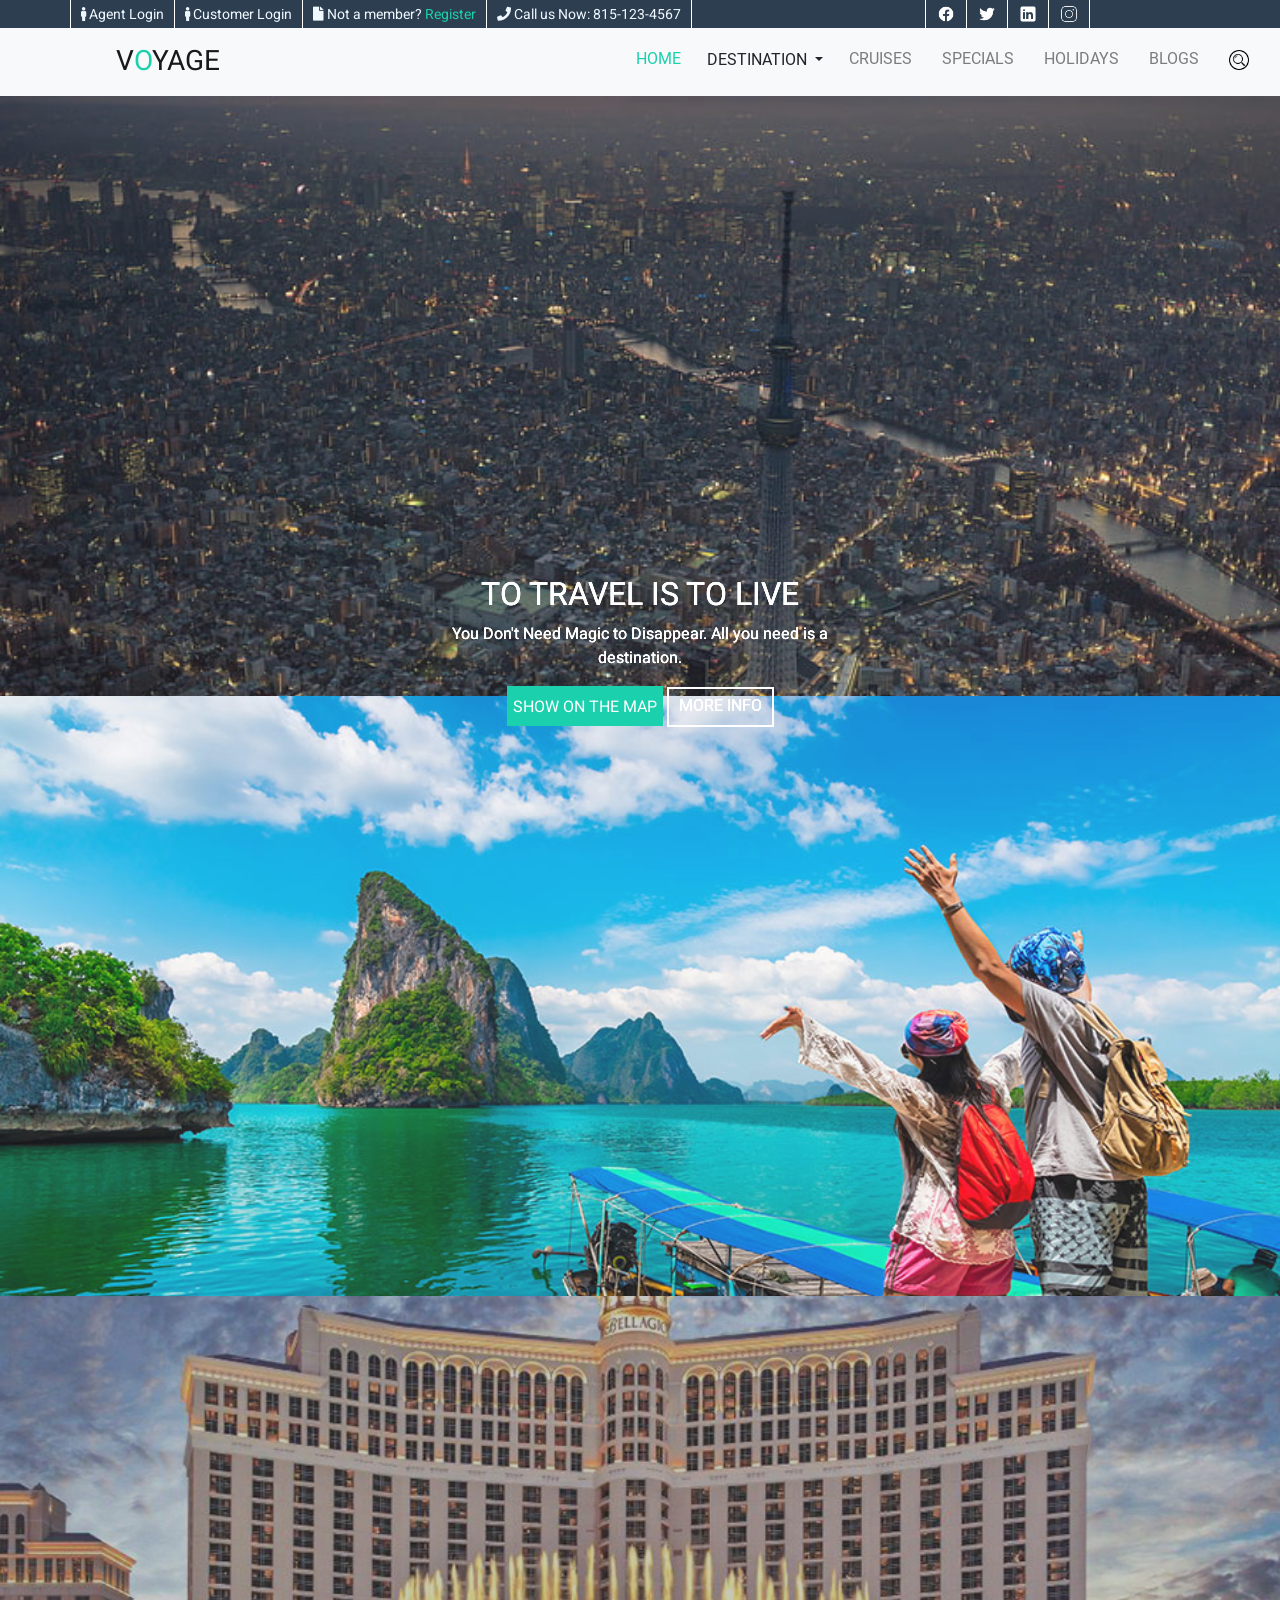
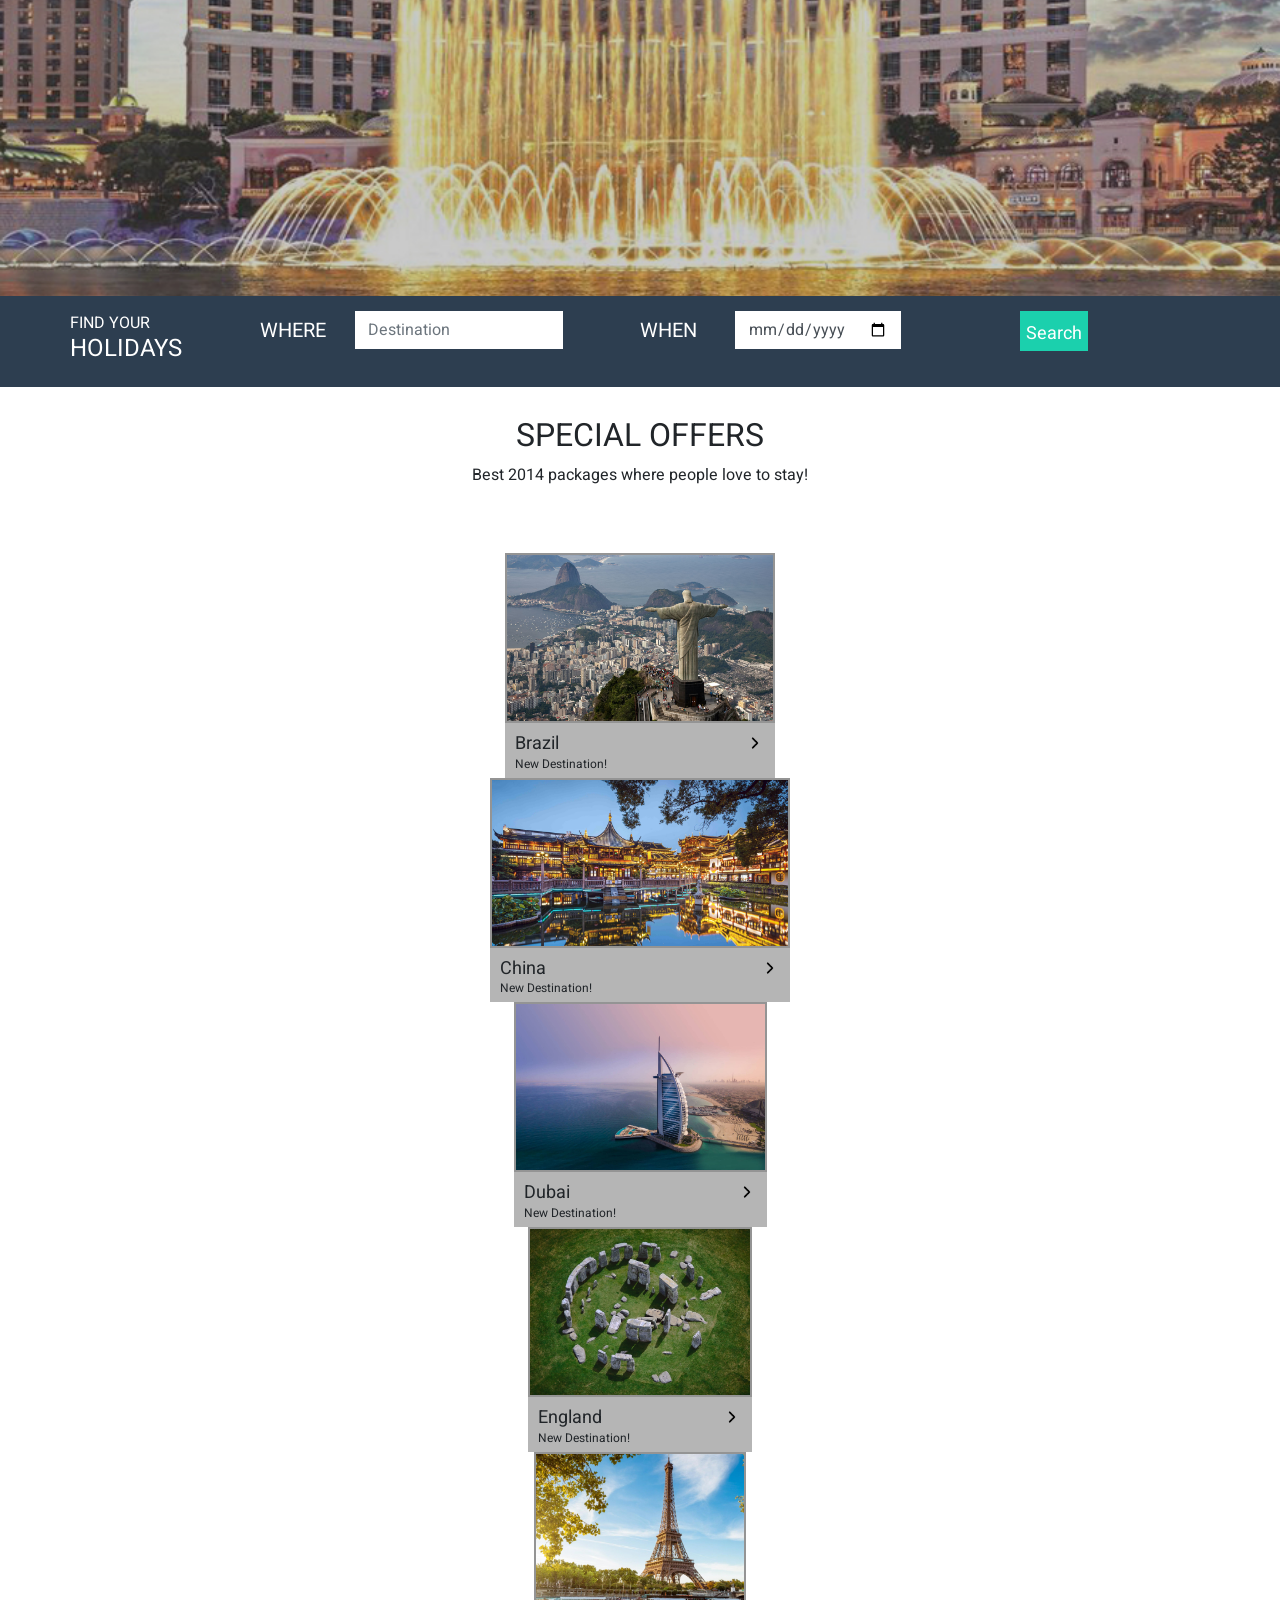
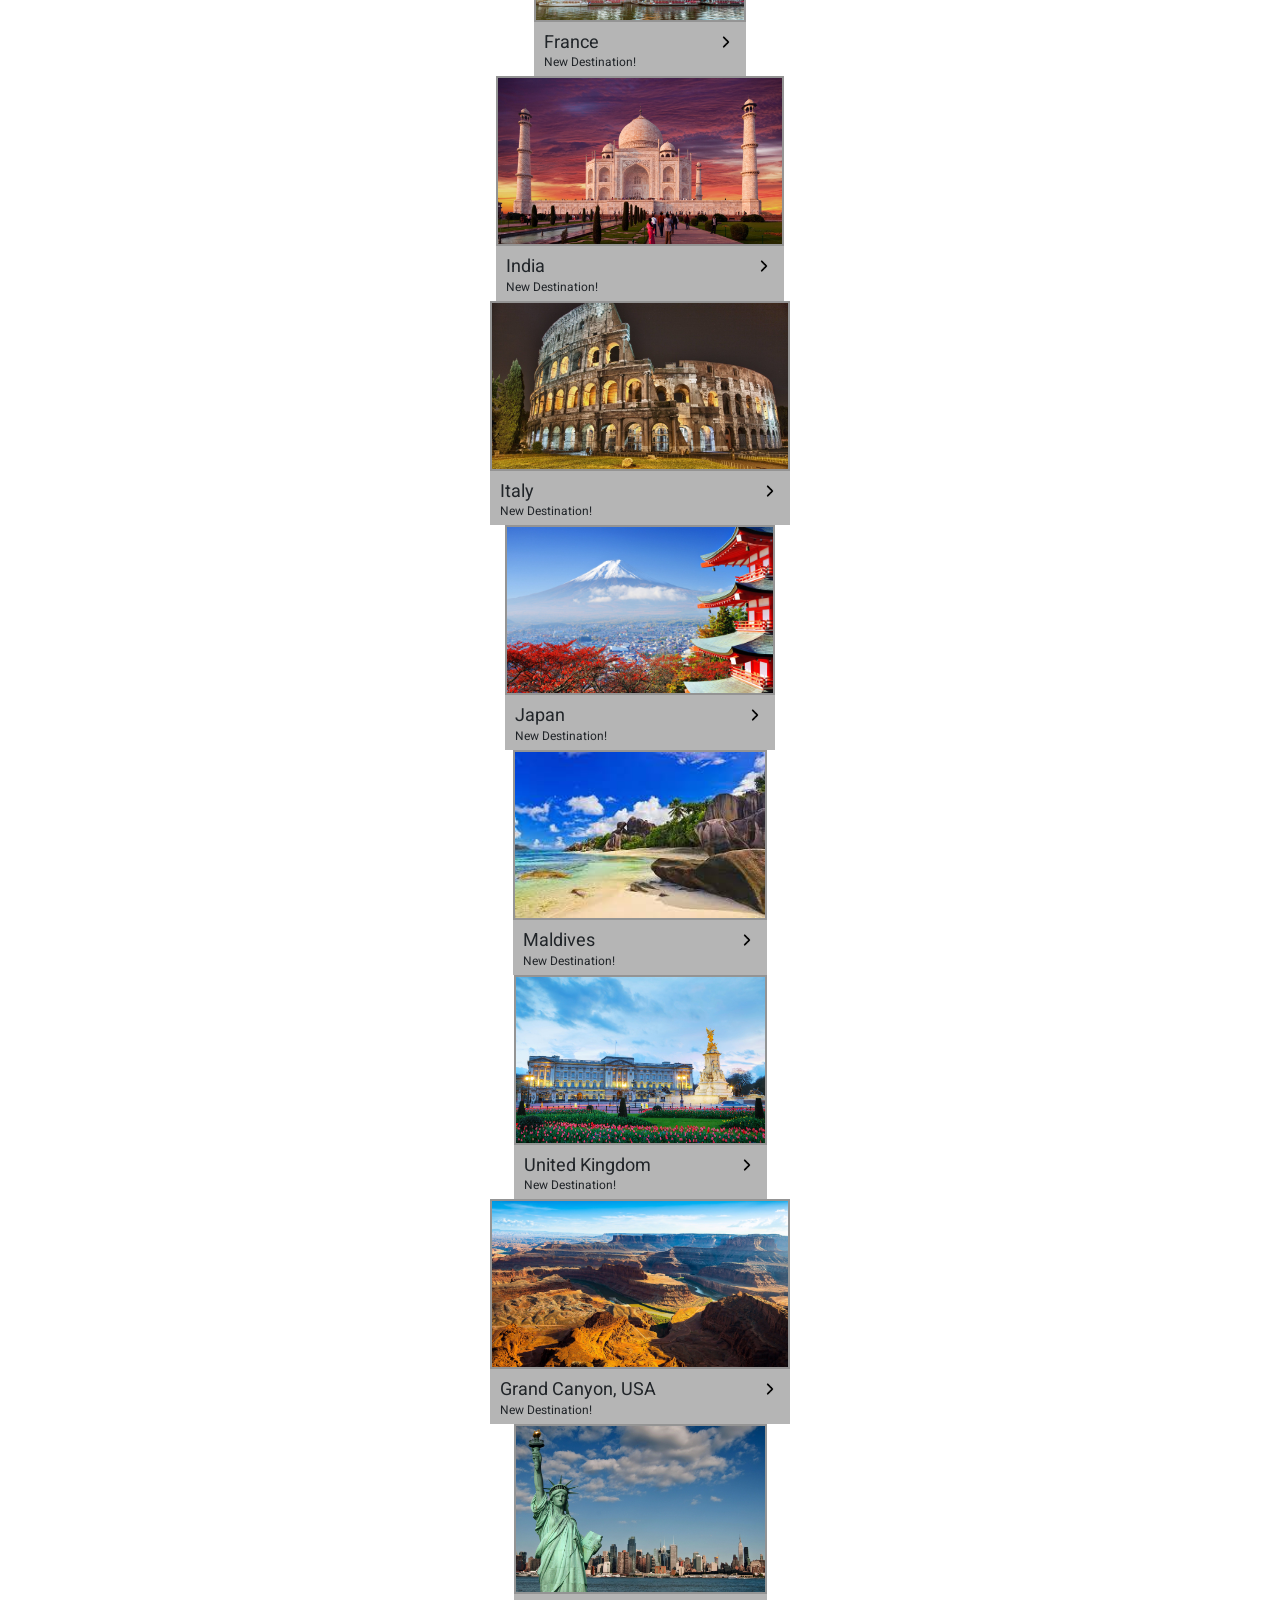
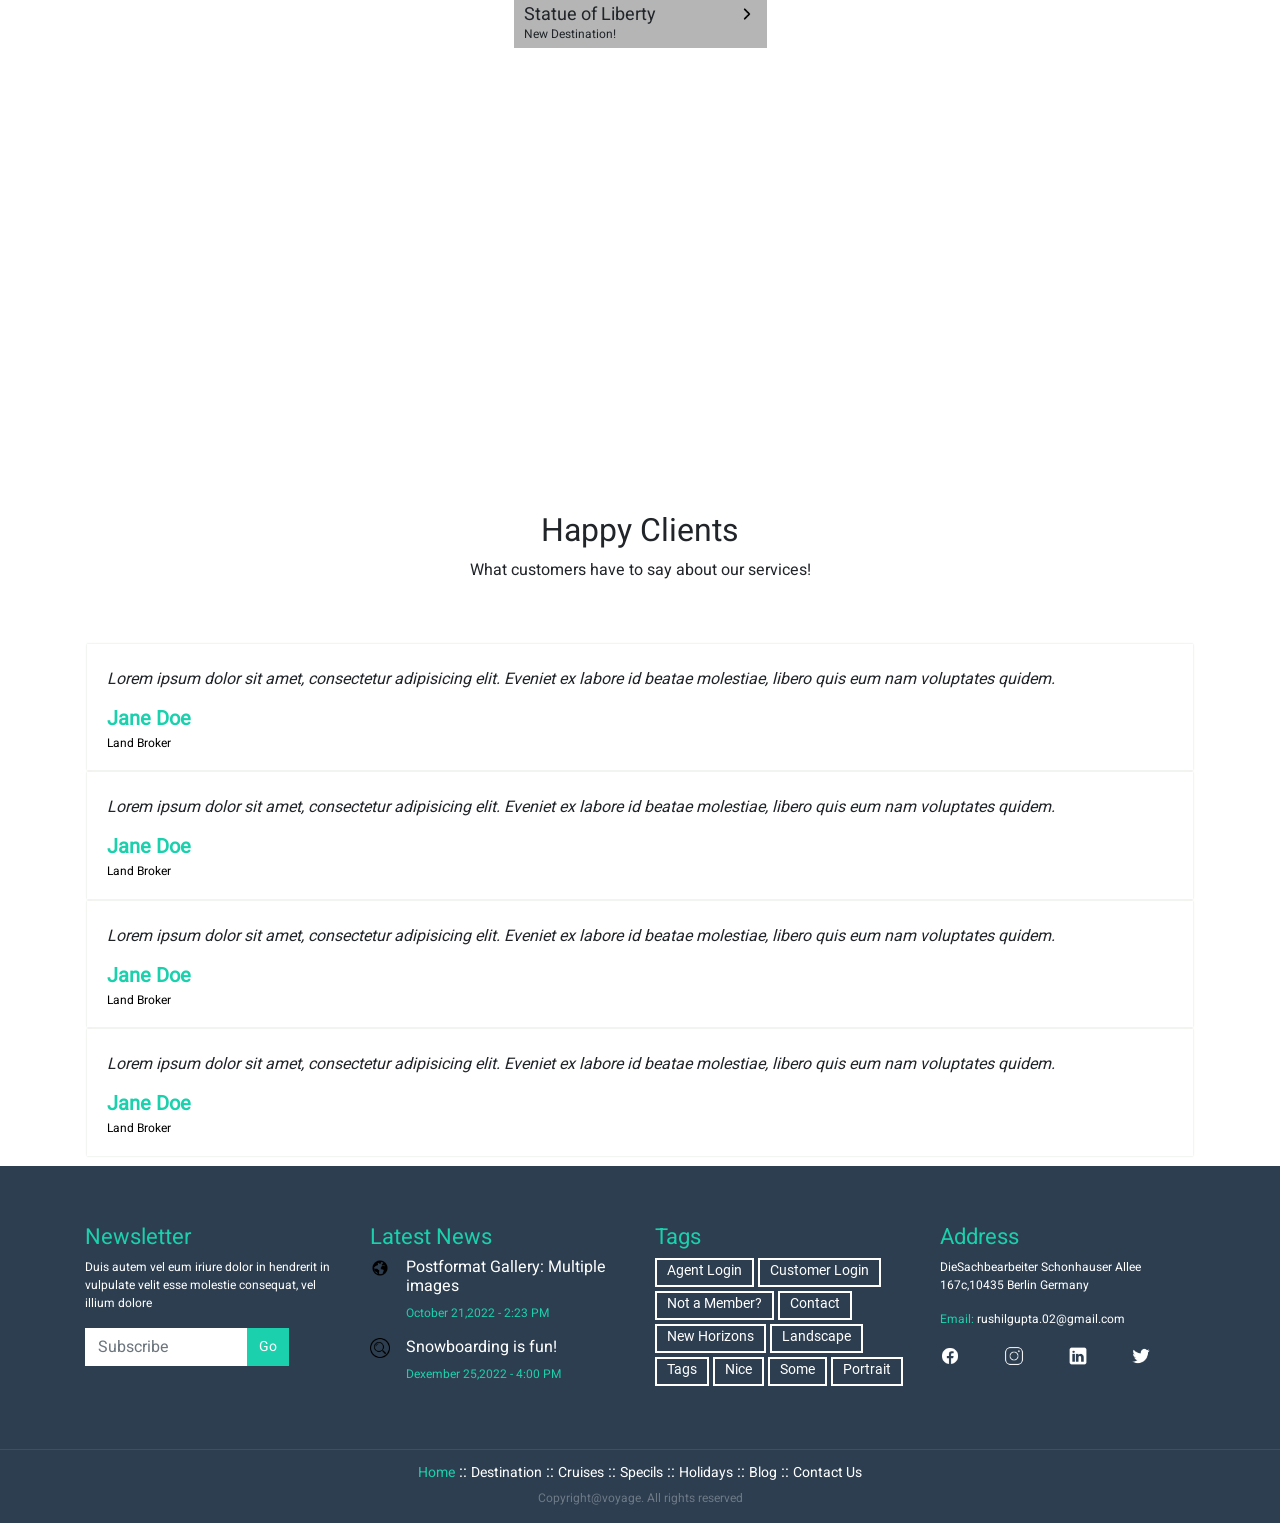
==== commit a9ea3325: "updated icons" ====
--- a/index.html
+++ b/index.html
@@ -17,8 +17,8 @@
   <section class="header-top">
     <div class="container">
       <div class="row">
-        <div class=" col-9 p-0 login_info_pg">
-          <ul>
+        <div class=" col-md-9 col-sm-9 col-xs-0 p-0 login_info_pg">
+          <ul id="list1">
             <!-- <img src="./images/icons/person2_icon.png" alt=""> -->
             <li><a href=""><i class="fa fa-male"></i> Agent Login</a></li>
             <li><a href=""><i class="fa fa-male"></i> Customer Login</a></li>
@@ -27,12 +27,12 @@
             <li><a href=""><i class="fa fa-phone"></i> Call us Now: 815-123-4567</a></li>
           </ul>
         </div>
-        <div class="col-3 p-0 login_info_pg">
-          <ul>
-            <li><a href=""><img src="./images/icons/facebook.png" alt=""></a></li>
-            <li><a href=""><img src="./images/icons/twitter.png" alt=""></a></li>
-            <li><a href=""><img src="./images/icons/linkedin.png" alt=""></a></li>
-            <li><a href=""><img src="./images/icons/instagram.png" alt=""></a></li>
+        <div class="col-md-3 col-sm-3 col-xs-12 p-0 login_info_pg">
+          <ul id="list2">
+            <li><a href=""><img src="./images/icons/icons8-facebook-64.png" alt=""></a></li>
+            <li><a href=""><img src="./images/icons/icons8-twitter-64.png" alt=""></a></li>
+            <li><a href=""><img src="./images/icons/icons8-linkedin-64.png" alt=""></a></li>
+            <li><a href=""><img src="./images/icons/icons8-instagram-64.png" alt=""></a></li>
           </ul>
         </div>
       </div>
@@ -116,7 +116,7 @@
     <div class="container-fluid">
       <div class="row">
         <div class="col-12 p-0">
-          <div class="owl-carousel owl-carousel1 owl-theme owl-loaded owl-drag ">
+          <div class="owl-carousel owl-carousel1 owl-theme owl-loaded owl-drag p-0 ">
             <div class="owl-stage-outer">
 
               <div class="owl-stage">
@@ -169,29 +169,40 @@
     <div class="container">
       <div class="row">
         <div class="col-lg-2 col-md-2 col-sm-12 col-xs-12 p-0">
-          <p>find your</p>
-          <h4>holidays</h4>
+          <div class="bookings_pg">
+            <p>find your</p>
+            <h4>holidays</h4>
+          </div>
+
         </div>
         <div class="col-lg-1 col-md-1 col-sm-6 col-xs-12 p-0">
-          <h5>Where</h5>
+          <div class="bookings_pg"><h5>Where</h5></div>
+          
         </div>
         <div class="col-lg-3 col-md-3 col-sm-6 col-xs-12  p-0">
           <div class="form-group">
-            <input type="text" class="form-control" id="text" aria-describedby="emailHelp" placeholder="Destination">
+            <div class="bookings_pg">
+              <input type="text" class="form-control" id="text" aria-describedby="emailHelp" placeholder="Destination">
+            </div>
           </div>
         </div>
         <div class="col-lg-1 col-md-1 col-sm-6 col-xs-12 p-0">
-          <h5>When</h5>
+          <div class="bookings_pg">
+            <h5>When</h5>
+          </div>
         </div>
         <div class="col-lg-3 col-md-3 col-sm-6 col-xs-12 p-0">
           <div class="form-group">
-            <input type="date" class="form-control" id="date" aria-describedby="date" placeholder="">
+            <div class="bookings_pg">
+              <input type="date" class="form-control" id="date" aria-describedby="date" placeholder="">
+            </div>           
           </div>
         </div>
         <div class="col-lg-2 col-md-2 col-sm-6 col-xs-12 p-0">
-          <button class="btn-primary search_button">Search</button>
-        </div>
-
+          <div class="bookings_pg">
+            <button class="btn-primary search_button">Search</button>
+          </div>
+        </div>
       </div>
     </div>
 
@@ -502,16 +513,16 @@
             <div class="container">
               <div class="row">
                 <div class="col-lg-3 col-md-2 col-sx-6 col-3 p-0">
-                  <a href=""><img src="./images/icons/facebook.png" alt=""></a>
+                  <a href=""><img src="./images/icons/icons8-facebook-64.png" alt=""></a>
                 </div>
                 <div class="col-lg-3 col-md-3 col-sx-6 col-3 p-0">
-                  <a href=""><img src="./images/icons/instagram.png" alt=""></a>
+                  <a href=""><img src="./images/icons/icons8-instagram-64.png" alt=""></a>
                 </div>
                 <div class="col-lg-3 col-md-3 col-3 col-sx-6 p-0">
-                  <a href=""><img src="./images/icons/linkedin.png" alt=""></a>
+                  <a href=""><img src="./images/icons/icons8-linkedin-64.png" alt=""></a>
                 </div>
                 <div class="col-lg-3 col-md-3 col-3 col-sx-6 p-0">
-                  <a href=""><img src="./images/icons/twitter.png" alt=""></a>
+                  <a href=""><img src="./images/icons/icons8-twitter-64.png" alt=""></a>
                 </div>
               </div>
             </div>
@@ -565,6 +576,7 @@
       // items change number for slider display on desktop
       dots: false,
       loop: true,
+      center: true,
       margin: 10,
       autoplay: true,
       autoplayTimeout: 3000,
--- a/styles.css
+++ b/styles.css
@@ -37,9 +37,13 @@
     display: inline;
     float: left;
     padding: 2px 10px 2px 10px;
-    border: 1px solid black;
+    border-left: 1px solid rgb(255, 255, 255);
     border-top: none;
     border-bottom: none;
+}
+
+.login_info_pg li:last-child{
+    border-right: 1px solid rgb(255, 255, 255);
 }
 
 .login_info_pg img {
@@ -150,7 +154,8 @@
 
 .owl-item.active{
     padding: 0px;
-    margin: 0px;
+    margin-right: 0px;
+    margin-left: 0px;
 }
 .owl-carousel1 img {
     width: 100%;
@@ -563,14 +568,51 @@
     }
     .search_button, .b3{
         font-size: 12px;
+        height: 30px;
+        margin-top: 10px;
+        width: auto;
         
-    }
-    
-}
-@media (min-width: 481px) and (max-width: 767px) {
-    /* .bookings_pg_length{
+    }.bookings_pg_length{
+        text-align: center;   
+    }
+    .bookings_pg_length .form-group{
+        display: block !important;
+        width: 90%;
+        margin: 0 auto;
+    }
+    .owl-carousel1 img{
+        height: 400px;
+    }
+    .centered {
+        top: 40%;
+        left: 50%;
+        transform: translate(-50%, -50%);
+    }
+    #list1{
+        display: none;
+    }
+    #list2{
+        width: 100%;
+        padding-left: 20px;
+    }
+    #list2 li{
+        padding-right: 9%;
+        padding-left: 9%;
+    }
+}
+@media (min-width: 576px) and (max-width: 767px) {
+    .search_button, .b3{
+        font-size: 12px;
+        height: 30px;
+        margin-top: 10px;
+        width: auto;
         
-    } */
+    }
+    .bookings_pg_length .form-group{
+        display: block !important;
+        width: 90%;
+        margin: 0 auto;
+    }
 }
 
 
@@ -584,14 +626,18 @@
     .bookings_pg_length h5{
         font-size: 16px;
     }
+    .bookings_pg_length{
+        text-align: center;
+        width: 100%;
+    }
+    .bookings_pg_length .form-group{
+        display: block;
+    }
+    
 }
 @media (min-width: 1025px) and (max-width: 1280px){
-    body {
-        background-color: green;
-    }
+   
 }
 @media (min-width: 1281px) {
-    body {
-        background-color: white;
-    }
+    
 }
